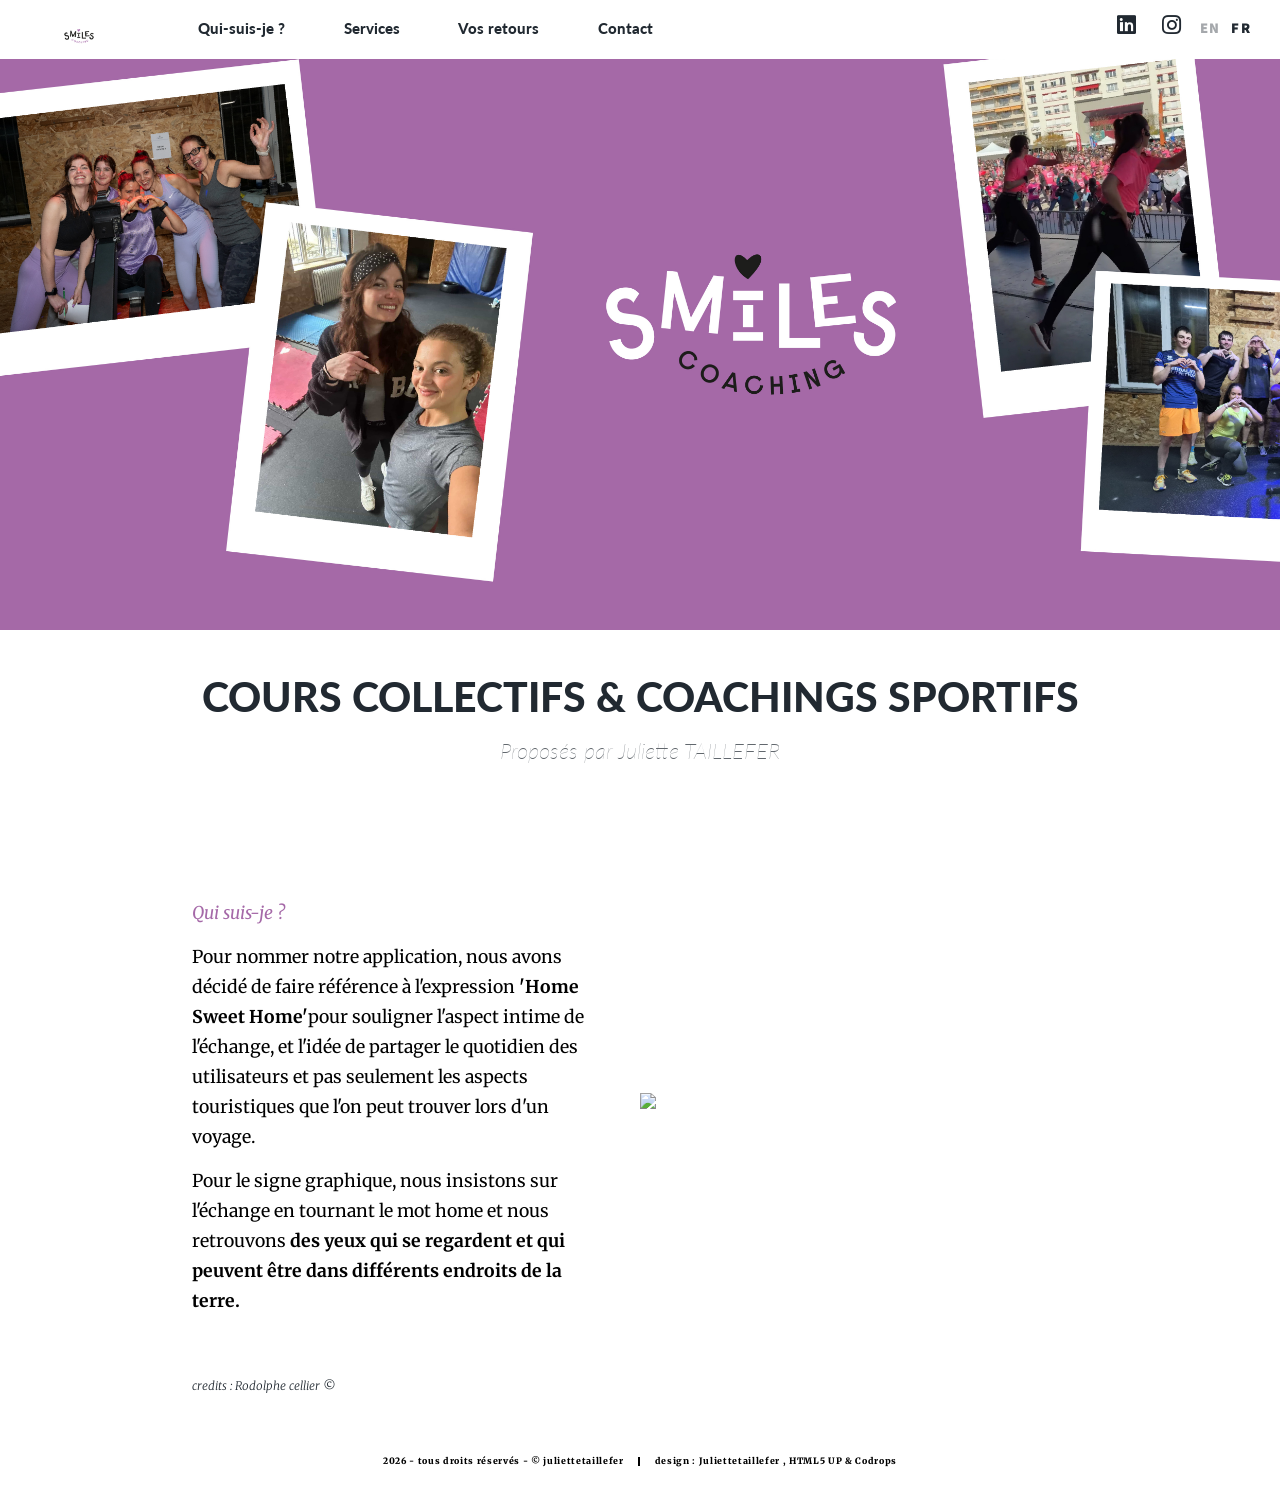
==== index.html @ 91e6a3ae "Creation Index + Debut conception Debut de la creation d ela landing page + creation des contenus de" ====
<!DOCTYPE HTML>
<!--
	Massively by HTML5 UP
	html5up.net | @ajlkn
	Free for personal and commercial use under the CCA 3.0 license (html5up.net/license)
-->
<html>
	<head>
		<title>SMILES Coaching</title>
		<meta charset="utf-8" />
		<meta name="description" content="Jutai. - Graphic Design & strategy student personnal website" />
		<meta name="keywords" content="Juliette Taillefer, graphic design, student, ecv, website" />
		<meta name="viewport" content="width=device-width, initial-scale=1, user-scalable=no" />
		<link rel="shortcut icon" href="favicon.ico">
		<link rel="stylesheet" href="assets/css/main.css" />
		<link rel="stylesheet" type="text/css" href="assets/css/component.css" />
		<script src="js/modernizr.custom.js"></script>
	</head>
	<body class="is-preload">

		<!-- Wrapper -->
			<div id="wrapper" oncontextmenu="return false">


				<!-- Header -->
					<header id="header1">
						<a href="index.html" class="logo"><img src="images/logo-smiles-1.png"></a>
					</header>

					<!-- Nav -->
						<nav id="nav" class="nav-inside">
							<ul class="links">
								<li><a href="index.html" class="logo_inside"><img src="images/logo-smiles-1.png"></a><li>
								<li ><a href="portfolio_fr.html">Qui-suis-je ?</a></li>
								<li ><a href="portfolio_fr.html">Services</a></li>
								<li ><a href="portfolio_fr.html">Vos retours</a></li>
								<li><a href="aboutandcontact_fr.html">Contact</a></li>
							</ul>

							<ul class="icons">
								<li><a href="https://www.linkedin.com/in/juliette-taillefer-447a231a0/" class="icon brands fa-linkedin"><span class="label">Linkedin</span></a></li>
								<li><a href="https://www.instagram.com/juliettetfr_fitness/" class="icon brands fa-instagram"><span class="label">Instagram</span></a></li>
								<li class="inactive"><a href="home.html">EN</a></li>
								<li><a href="index.html">FR</a></li>
							</ul>
						</nav>



			  	<!-- Content-->

							<div id="main">


									<article class="post featured">
										<header class="major">

					<!-- Banniere -->

									<div class="banniere" id="SMILES">
									</div>

					<!-- Titre projet -->

											<h2 class="portfolio_h2">COURS COLLECTIFS & COACHINGS SPORTIFS</h2>
											<h3 class="soustitre" id="soustitre_post_principal">Proposés par Juliette TAILLEFER</h3>
										</header>

										<div class="article1">
											<div class="text_article">
												<p class="intertitre">Qui suis-je ?</p>
												<p>Pour nommer notre application, nous avons décidé de faire référence à l'expression <span class="important">'Home Sweet Home'</span>pour souligner l'aspect intime de l'échange, et l'idée de partager le quotidien des utilisateurs et pas seulement les aspects touristiques que l'on peut trouver lors d'un voyage. </p>
												<p>Pour le signe graphique, nous insistons sur l'échange en tournant le mot home et nous retrouvons <span class="important">des yeux qui se regardent et qui peuvent être dans différents endroits de la terre.</span></p>
											</div>

											<div class="colonne_img">
											<img class="img-post3" src="images/PHOTOS/The-Race-2.jpg" oncontextmenu="return false" />
											</div>
										</div>

										<p id="img_large_legend">credits : Rodolphe cellier ©</p>


							<div id="copyright" >
								<ul><li class="article_copy">2026 - tous droits réservés - &copy; juliettetaillefer </li><li class="article_copy">design : Juliettetaillefer , <a href="https://html5up.net">HTML5 UP</a> & <a href="https://tympanus.net/codrops/">Codrops</a></li></ul>
							</div>
						</article>

			</div>

		<!-- Scripts -->
			<script src="assets/js/jquery.min.js"></script>
			<script src="assets/js/jquery.scrollex.min.js"></script>
			<script src="assets/js/jquery.scrolly.min.js"></script>
			<script src="assets/js/browser.min.js"></script>
			<script src="assets/js/breakpoints.min.js"></script>
			<script src="assets/js/util.js"></script>
			<script src="assets/js/main.js"></script>
			<script src="js/classie.js"></script>



	</body>
</html>
---- assets/css/main.css ----
@import url(fontawesome-all.min.css);
@import url("https://fonts.googleapis.com/css?family=Merriweather:300,700,300italic,700italic|Source+Sans+Pro:900");
@import url('https://fonts.googleapis.com/css?family=Lato:300,300i,400,400i,700,700i,900&display=swap&subset=latin-ext');
@import url('https://fonts.googleapis.com/css?family=Source+Sans+Pro:300,300i,400,400i,600,600i,700,700i,900,900i&display=swap&subset=latin-ext')

/*
	Massively by HTML5 UP
	html5up.net | @ajlkn
	Free for personal and commercial use under the CCA 3.0 license (html5up.net/license)
*/

html, body, div, span, applet, object,
iframe, h1, h2, h3, h4, h5, h6, p, blockquote,
pre, a, abbr, acronym, address, big, cite,
code, del, dfn, em, img, ins, kbd, q, s, samp,
small, strike, strong, sub, sup, tt, var, b,
u, i, center, dl, dt, dd, ol, ul, li, fieldset,
form, label, legend, table, caption, tbody,
tfoot, thead, tr, th, td, article, aside,
canvas, details, embed, figure, figcaption,
footer, header, hgroup, menu, nav, output, ruby,
section, summary, time, mark, audio, video {
	margin: 0;
	padding: 0;
	border: 0;
	font-size: 100%;
	font: inherit;
	vertical-align: baseline;}

article, aside, details, figcaption, figure,
footer, header, hgroup, menu, nav, section {
	display: block;}

body {
	line-height: 1;
}

ol, ul {
	list-style: none;
}

blockquote, q {
	quotes: none;
}

	blockquote:before, blockquote:after, q:before, q:after {
		content: '';
		content: none;
	}

table {
	border-collapse: collapse;
	border-spacing: 0;
}

body {
	-webkit-text-size-adjust: none;
}

mark {
	background-color: transparent;
	color: inherit;
}

input::-moz-focus-inner {
	border: 0;
	padding: 0;
}

input, select, textarea {
	-moz-appearance: none;
	-webkit-appearance: none;
	-ms-appearance: none;
	appearance: none;
}

/* Basic */

	@-ms-viewport {
		width: device-width;
	}

	body {
		-ms-overflow-style: scrollbar;
	}

	@media screen and (max-width: 480px) {

		html, body {
			min-width: 320px;
		}

	}

	html {
		box-sizing: border-box;
	}

	*, *:before, *:after {
		box-sizing: inherit;
	}

	body {
		background-color: #1e252d;
	}

		body.is-preload *, body.is-preload *:before, body.is-preload *:after {
			-moz-animation: none !important;
			-webkit-animation: none !important;
			-ms-animation: none !important;
			animation: none !important;
			-moz-transition: none !important;
			-webkit-transition: none !important;
			-ms-transition: none !important;
			transition: none !important;
		}

/* Type */

	html {
		font-size: 16pt;
	}

		@media screen and (max-width: 1680px) {

			html {
				font-size: 12pt;
			}

		}

		@media screen and (max-width: 1280px) {

			html {
				font-size: 11pt;
			}

		}

		@media screen and (max-width: 360px) {

			html {
				font-size: 10pt;
			}

		}

	body {
		color: #212931;
		margin: 0;
	}

	body, input, select, textarea {
		font-family: "Merriweather",helvetica, sans-serif;
		font-weight:   normal;
		font-size: 1rem;
		line-height: 1.7;
	}

	a {
		-moz-transition: color 0.2s ease-in-out, background-color 0.2s ease-in-out, border-color 0.2s ease-in-out, box-shadow 0.2s ease-in-out;
		-webkit-transition: color 0.2s ease-in-out, background-color 0.2s ease-in-out, border-color 0.2s ease-in-out, box-shadow 0.2s ease-in-out;
		-ms-transition: color 0.2s ease-in-out, background-color 0.2s ease-in-out, border-color 0.2s ease-in-out, box-shadow 0.2s ease-in-out;
		transition: color 0.2s ease-in-out, background-color 0.2s ease-in-out, border-color 0.2s ease-in-out, box-shadow 0.2s ease-in-out;
	/*	border-bottom: dotted 1px;*/
		text-decoration: none;
	}

		a:hover {
			border-bottom-color: transparent;
		}

	strong, b {
		font-weight: 600;
	}

	em, i {
		font-style: normal;
	}

	p {
		text-align: inherit;
		margin: 0 0 1rem 0;
		font-size : 1.2rem;
	}

	h1, h2, h3, h4, h5, h6 {
		font-family: "Lato", Helvetica, sans-serif;
		font-weight: 900;
		line-height: 1.5;
		/*letter-spacing: 0.075em;*/
		/*text-transform: uppercase;*/
		margin: 0 0 1rem 0;
	}

		h1 a, h2 a, h3 a, h4 a, h5 a, h6 a {
			border-bottom: 0;
			color: inherit;
			text-decoration: none;
		}

	h1 {
		font-size: 4rem;
		line-height: 1.1;
		margin: 0 0 2rem 0;
	}

	h2 {
		font-size: 1.75rem;
		line-height: 1.3;
		margin: 0 0 1.5rem 0;
	}

	h3 {
		font-size: 1.25rem;
		margin: 0 0 1.5rem 0;
	}

	h4 {
		font-size: 1rem;
	}

	h5 {
		font-size: 0.9rem;
	}

	h6 {
		font-size: 0.8rem;
	}

	sub {
		font-size: 0.8rem;
		position: relative;
		top: 0.5rem;
	}

	sup {
		font-size: 0.8rem;
		position: relative;
		top: -0.5rem;
	}

	blockquote {
		border-left: solid 4px;
		font-style: italic;
		margin: 0 0 2rem 0;
		padding: 0.5rem 0 0.5rem 2rem;
	}

	code {
		border: solid 2px;
		font-family: "Courier New", monospace;
		font-size: 0.9rem;
		margin: 0 0.25rem;
		padding: 0.25rem 0.65rem;
	}

	pre {
		-webkit-overflow-scrolling: touch;
		font-family: "Courier New", monospace;
		font-size: 0.9rem;
		margin: 0 0 2rem 0;
	}

		pre code {
			display: block;
			line-height: 1.75;
			padding: 1rem 1.5rem;
			overflow-x: auto;
		}

	hr {
		border: 0;
		border-bottom: solid 2px;
		margin: 3rem 0;
	}

		hr.major {
			margin: 5rem 0;
		}

	.align-left {
		text-align: left;
	}

	.align-center {
		text-align: center;
	}

	.align-right {
		text-align: right;
	}

	input, select, textarea {
		color: #212931;
	}

	a {
		color: #212931;
		border-bottom-color: rgba(33, 41, 49, 0.5);
	}

		a:hover {
			border-bottom-color: transparent;
			color: #e57627 !important;
		}

	strong, b {
		color: #212931;
	}

	h1, h2, h3, h4, h5, h6 {
		color: #212931;
	}

	blockquote {
		border-left-color: #eeeeee;
	}

	code {
		background: rgba(220, 220, 220, 0.25);
		border-color: #eeeeee;
	}

	hr {
		border-bottom-color: #eeeeee;
	}

/* Row */

	.row {
		display: flex;
		flex-wrap: wrap;
		box-sizing: border-box;
		align-items: stretch;
	}

		.row > * {
			box-sizing: border-box;
		}

		.row.gtr-uniform > * > :last-child {
			margin-bottom: 0;
		}

		.row.aln-left {
			justify-content: flex-start;
		}

		.row.aln-center {
			justify-content: center;
		}

		.row.aln-right {
			justify-content: flex-end;
		}

		.row.aln-top {
			align-items: flex-start;
		}

		.row.aln-middle {
			align-items: center;
		}

		.row.aln-bottom {
			align-items: flex-end;
		}

		.row > .imp {
			order: -1;
		}

		.row > .col-1 {
			width: 8.33333%;
		}

		.row > .off-1 {
			margin-left: 8.33333%;
		}

		.row > .col-2 {
			width: 16.66667%;
		}

		.row > .off-2 {
			margin-left: 16.66667%;
		}

		.row > .col-3 {
			width: 25%;
		}

		.row > .off-3 {
			margin-left: 25%;
		}

		.row > .col-4 {
			width: 33.33333%;
		}

		.row > .off-4 {
			margin-left: 33.33333%;
		}

		.row > .col-5 {
			width: 41.66667%;
		}

		.row > .off-5 {
			margin-left: 41.66667%;
		}

		.row > .col-6 {
			width: 50%;
		}

		.row > .off-6 {
			margin-left: 50%;
		}

		.row > .col-7 {
			width: 58.33333%;
		}

		.row > .off-7 {
			margin-left: 58.33333%;
		}

		.row > .col-8 {
			width: 66.66667%;
		}

		.row > .off-8 {
			margin-left: 66.66667%;
		}

		.row > .col-9 {
			width: 75%;
		}

		.row > .off-9 {
			margin-left: 75%;
		}

		.row > .col-10 {
			width: 83.33333%;
		}

		.row > .off-10 {
			margin-left: 83.33333%;
		}

		.row > .col-11 {
			width: 91.66667%;
		}

		.row > .off-11 {
			margin-left: 91.66667%;
		}

		.row > .col-12 {
			width: 100%;
		}

		.row > .off-12 {
			margin-left: 100%;
		}

		.row.gtr-0 {
			margin-top: 0;
			margin-left: 0rem;
		}

			.row.gtr-0 > * {
				padding: 0 0 0 0rem;
			}

			.row.gtr-0.gtr-uniform {
				margin-top: 0rem;
			}

				.row.gtr-0.gtr-uniform > * {
					padding-top: 0rem;
				}

		.row.gtr-25 {
			margin-top: 0;
			margin-left: -0.375rem;
		}

			.row.gtr-25 > * {
				padding: 0 0 0 0.375rem;
			}

			.row.gtr-25.gtr-uniform {
				margin-top: -0.375rem;
			}

				.row.gtr-25.gtr-uniform > * {
					padding-top: 0.375rem;
				}

		.row.gtr-50 {
			margin-top: 0;
			margin-left: -0.75rem;
		}

			.row.gtr-50 > * {
				padding: 0 0 0 0.75rem;
			}

			.row.gtr-50.gtr-uniform {
				margin-top: -0.75rem;
			}

				.row.gtr-50.gtr-uniform > * {
					padding-top: 0.75rem;
				}

		.row {
			margin-top: 0;
			margin-left: -1.5rem;
		}

			.row > * {
				padding: 0 0 0 1.5rem;
			}

			.row.gtr-uniform {
				margin-top: -1.5rem;
			}

				.row.gtr-uniform > * {
					padding-top: 1.5rem;
				}

		.row.gtr-150 {
			margin-top: 0;
			margin-left: -2.25rem;
		}

			.row.gtr-150 > * {
				padding: 0 0 0 2.25rem;
			}

			.row.gtr-150.gtr-uniform {
				margin-top: -2.25rem;
			}

				.row.gtr-150.gtr-uniform > * {
					padding-top: 2.25rem;
				}

		.row.gtr-200 {
			margin-top: 0;
			margin-left: -3rem;
		}

			.row.gtr-200 > * {
				padding: 0 0 0 3rem;
			}

			.row.gtr-200.gtr-uniform {
				margin-top: -3rem;
			}

				.row.gtr-200.gtr-uniform > * {
					padding-top: 3rem;
				}

		@media screen and (max-width: 1680px) {

			.row {
				display: flex;
				flex-wrap: wrap;
				box-sizing: border-box;
				align-items: stretch;
			}

				.row > * {
					box-sizing: border-box;
				}

				.row.gtr-uniform > * > :last-child {
					margin-bottom: 0;
				}

				.row.aln-left {
					justify-content: flex-start;
				}

				.row.aln-center {
					justify-content: center;
				}

				.row.aln-right {
					justify-content: flex-end;
				}

				.row.aln-top {
					align-items: flex-start;
				}

				.row.aln-middle {
					align-items: center;
				}

				.row.aln-bottom {
					align-items: flex-end;
				}

				.row > .imp-xlarge {
					order: -1;
				}

				.row > .col-1-xlarge {
					width: 8.33333%;
				}

				.row > .off-1-xlarge {
					margin-left: 8.33333%;
				}

				.row > .col-2-xlarge {
					width: 16.66667%;
				}

				.row > .off-2-xlarge {
					margin-left: 16.66667%;
				}

				.row > .col-3-xlarge {
					width: 25%;
				}

				.row > .off-3-xlarge {
					margin-left: 25%;
				}

				.row > .col-4-xlarge {
					width: 33.33333%;
				}

				.row > .off-4-xlarge {
					margin-left: 33.33333%;
				}

				.row > .col-5-xlarge {
					width: 41.66667%;
				}

				.row > .off-5-xlarge {
					margin-left: 41.66667%;
				}

				.row > .col-6-xlarge {
					width: 50%;
				}

				.row > .off-6-xlarge {
					margin-left: 50%;
				}

				.row > .col-7-xlarge {
					width: 58.33333%;
				}

				.row > .off-7-xlarge {
					margin-left: 58.33333%;
				}

				.row > .col-8-xlarge {
					width: 66.66667%;
				}

				.row > .off-8-xlarge {
					margin-left: 66.66667%;
				}

				.row > .col-9-xlarge {
					width: 75%;
				}

				.row > .off-9-xlarge {
					margin-left: 75%;
				}

				.row > .col-10-xlarge {
					width: 83.33333%;
				}

				.row > .off-10-xlarge {
					margin-left: 83.33333%;
				}

				.row > .col-11-xlarge {
					width: 91.66667%;
				}

				.row > .off-11-xlarge {
					margin-left: 91.66667%;
				}

				.row > .col-12-xlarge {
					width: 100%;
				}

				.row > .off-12-xlarge {
					margin-left: 100%;
				}

				.row.gtr-0 {
					margin-top: 0;
					margin-left: 0rem;
				}

					.row.gtr-0 > * {
						padding: 0 0 0 0rem;
					}

					.row.gtr-0.gtr-uniform {
						margin-top: 0rem;
					}

						.row.gtr-0.gtr-uniform > * {
							padding-top: 0rem;
						}

				.row.gtr-25 {
					margin-top: 0;
					margin-left: -0.375rem;
				}

					.row.gtr-25 > * {
						padding: 0 0 0 0.375rem;
					}

					.row.gtr-25.gtr-uniform {
						margin-top: -0.375rem;
					}

						.row.gtr-25.gtr-uniform > * {
							padding-top: 0.375rem;
						}

				.row.gtr-50 {
					margin-top: 0;
					margin-left: -0.75rem;
				}

					.row.gtr-50 > * {
						padding: 0 0 0 0.75rem;
					}

					.row.gtr-50.gtr-uniform {
						margin-top: -0.75rem;
					}

						.row.gtr-50.gtr-uniform > * {
							padding-top: 0.75rem;
						}

				.row {
					margin-top: 0;
					margin-left: -1.5rem;
				}

					.row > * {
						padding: 0 0 0 1.5rem;
					}

					.row.gtr-uniform {
						margin-top: -1.5rem;
					}

						.row.gtr-uniform > * {
							padding-top: 1.5rem;
						}

				.row.gtr-150 {
					margin-top: 0;
					margin-left: -2.25rem;
				}

					.row.gtr-150 > * {
						padding: 0 0 0 2.25rem;
					}

					.row.gtr-150.gtr-uniform {
						margin-top: -2.25rem;
					}

						.row.gtr-150.gtr-uniform > * {
							padding-top: 2.25rem;
						}

				.row.gtr-200 {
					margin-top: 0;
					margin-left: -3rem;
				}

					.row.gtr-200 > * {
						padding: 0 0 0 3rem;
					}

					.row.gtr-200.gtr-uniform {
						margin-top: -3rem;
					}

						.row.gtr-200.gtr-uniform > * {
							padding-top: 3rem;
						}

		}

		@media screen and (max-width: 1280px) {

			.row {
				display: flex;
				flex-wrap: wrap;
				box-sizing: border-box;
				align-items: stretch;
			}

				.row > * {
					box-sizing: border-box;
				}

				.row.gtr-uniform > * > :last-child {
					margin-bottom: 0;
				}

				.row.aln-left {
					justify-content: flex-start;
				}

				.row.aln-center {
					justify-content: center;
				}

				.row.aln-right {
					justify-content: flex-end;
				}

				.row.aln-top {
					align-items: flex-start;
				}

				.row.aln-middle {
					align-items: center;
				}

				.row.aln-bottom {
					align-items: flex-end;
				}

				.row > .imp-large {
					order: -1;
				}

				.row > .col-1-large {
					width: 8.33333%;
				}

				.row > .off-1-large {
					margin-left: 8.33333%;
				}

				.row > .col-2-large {
					width: 16.66667%;
				}

				.row > .off-2-large {
					margin-left: 16.66667%;
				}

				.row > .col-3-large {
					width: 25%;
				}

				.row > .off-3-large {
					margin-left: 25%;
				}

				.row > .col-4-large {
					width: 33.33333%;
				}

				.row > .off-4-large {
					margin-left: 33.33333%;
				}

				.row > .col-5-large {
					width: 41.66667%;
				}

				.row > .off-5-large {
					margin-left: 41.66667%;
				}

				.row > .col-6-large {
					width: 50%;
				}

				.row > .off-6-large {
					margin-left: 50%;
				}

				.row > .col-7-large {
					width: 58.33333%;
				}

				.row > .off-7-large {
					margin-left: 58.33333%;
				}

				.row > .col-8-large {
					width: 66.66667%;
				}

				.row > .off-8-large {
					margin-left: 66.66667%;
				}

				.row > .col-9-large {
					width: 75%;
				}

				.row > .off-9-large {
					margin-left: 75%;
				}

				.row > .col-10-large {
					width: 83.33333%;
				}

				.row > .off-10-large {
					margin-left: 83.33333%;
				}

				.row > .col-11-large {
					width: 91.66667%;
				}

				.row > .off-11-large {
					margin-left: 91.66667%;
				}

				.row > .col-12-large {
					width: 100%;
				}

				.row > .off-12-large {
					margin-left: 100%;
				}

				.row.gtr-0 {
					margin-top: 0;
					margin-left: 0rem;
				}

					.row.gtr-0 > * {
						padding: 0 0 0 0rem;
					}

					.row.gtr-0.gtr-uniform {
						margin-top: 0rem;
					}

						.row.gtr-0.gtr-uniform > * {
							padding-top: 0rem;
						}

				.row.gtr-25 {
					margin-top: 0;
					margin-left: -0.375rem;
				}

					.row.gtr-25 > * {
						padding: 0 0 0 0.375rem;
					}

					.row.gtr-25.gtr-uniform {
						margin-top: -0.375rem;
					}

						.row.gtr-25.gtr-uniform > * {
							padding-top: 0.375rem;
						}

				.row.gtr-50 {
					margin-top: 0;
					margin-left: -0.75rem;
				}

					.row.gtr-50 > * {
						padding: 0 0 0 0.75rem;
					}

					.row.gtr-50.gtr-uniform {
						margin-top: -0.75rem;
					}

						.row.gtr-50.gtr-uniform > * {
							padding-top: 0.75rem;
						}

				.row {
					margin-top: 0;
					margin-left: -1.5rem;
				}

					.row > * {
						padding: 0 0 0 1.5rem;
					}

					.row.gtr-uniform {
						margin-top: -1.5rem;
					}

						.row.gtr-uniform > * {
							padding-top: 1.5rem;
						}

				.row.gtr-150 {
					margin-top: 0;
					margin-left: -2.25rem;
				}

					.row.gtr-150 > * {
						padding: 0 0 0 2.25rem;
					}

					.row.gtr-150.gtr-uniform {
						margin-top: -2.25rem;
					}

						.row.gtr-150.gtr-uniform > * {
							padding-top: 2.25rem;
						}

				.row.gtr-200 {
					margin-top: 0;
					margin-left: -3rem;
				}

					.row.gtr-200 > * {
						padding: 0 0 0 3rem;
					}

					.row.gtr-200.gtr-uniform {
						margin-top: -3rem;
					}

						.row.gtr-200.gtr-uniform > * {
							padding-top: 3rem;
						}

		}

		@media screen and (max-width: 980px) {

			.row {
				display: flex;
				flex-wrap: wrap;
				box-sizing: border-box;
				align-items: stretch;
			}

				.row > * {
					box-sizing: border-box;
				}

				.row.gtr-uniform > * > :last-child {
					margin-bottom: 0;
				}

				.row.aln-left {
					justify-content: flex-start;
				}

				.row.aln-center {
					justify-content: center;
				}

				.row.aln-right {
					justify-content: flex-end;
				}

				.row.aln-top {
					align-items: flex-start;
				}

				.row.aln-middle {
					align-items: center;
				}

				.row.aln-bottom {
					align-items: flex-end;
				}

				.row > .imp-medium {
					order: -1;
				}

				.row > .col-1-medium {
					width: 8.33333%;
				}

				.row > .off-1-medium {
					margin-left: 8.33333%;
				}

				.row > .col-2-medium {
					width: 16.66667%;
				}

				.row > .off-2-medium {
					margin-left: 16.66667%;
				}

				.row > .col-3-medium {
					width: 25%;
				}

				.row > .off-3-medium {
					margin-left: 25%;
				}

				.row > .col-4-medium {
					width: 33.33333%;
				}

				.row > .off-4-medium {
					margin-left: 33.33333%;
				}

				.row > .col-5-medium {
					width: 41.66667%;
				}

				.row > .off-5-medium {
					margin-left: 41.66667%;
				}

				.row > .col-6-medium {
					width: 50%;
				}

				.row > .off-6-medium {
					margin-left: 50%;
				}

				.row > .col-7-medium {
					width: 58.33333%;
				}

				.row > .off-7-medium {
					margin-left: 58.33333%;
				}

				.row > .col-8-medium {
					width: 66.66667%;
				}

				.row > .off-8-medium {
					margin-left: 66.66667%;
				}

				.row > .col-9-medium {
					width: 75%;
				}

				.row > .off-9-medium {
					margin-left: 75%;
				}

				.row > .col-10-medium {
					width: 83.33333%;
				}

				.row > .off-10-medium {
					margin-left: 83.33333%;
				}

				.row > .col-11-medium {
					width: 91.66667%;
				}

				.row > .off-11-medium {
					margin-left: 91.66667%;
				}

				.row > .col-12-medium {
					width: 100%;
				}

				.row > .off-12-medium {
					margin-left: 100%;
				}

				.row.gtr-0 {
					margin-top: 0;
					margin-left: 0rem;
				}

					.row.gtr-0 > * {
						padding: 0 0 0 0rem;
					}

					.row.gtr-0.gtr-uniform {
						margin-top: 0rem;
					}

						.row.gtr-0.gtr-uniform > * {
							padding-top: 0rem;
						}

				.row.gtr-25 {
					margin-top: 0;
					margin-left: -0.375rem;
				}

					.row.gtr-25 > * {
						padding: 0 0 0 0.375rem;
					}

					.row.gtr-25.gtr-uniform {
						margin-top: -0.375rem;
					}

						.row.gtr-25.gtr-uniform > * {
							padding-top: 0.375rem;
						}

				.row.gtr-50 {
					margin-top: 0;
					margin-left: -0.75rem;
				}

					.row.gtr-50 > * {
						padding: 0 0 0 0.75rem;
					}

					.row.gtr-50.gtr-uniform {
						margin-top: -0.75rem;
					}

						.row.gtr-50.gtr-uniform > * {
							padding-top: 0.75rem;
						}

				.row {
					margin-top: 0;
					margin-left: -1.5rem;
				}

					.row > * {
						padding: 0 0 0 1.5rem;
					}

					.row.gtr-uniform {
						margin-top: -1.5rem;
					}

						.row.gtr-uniform > * {
							padding-top: 1.5rem;
						}

				.row.gtr-150 {
					margin-top: 0;
					margin-left: -2.25rem;
				}

					.row.gtr-150 > * {
						padding: 0 0 0 2.25rem;
					}

					.row.gtr-150.gtr-uniform {
						margin-top: -2.25rem;
					}

						.row.gtr-150.gtr-uniform > * {
							padding-top: 2.25rem;
						}

				.row.gtr-200 {
					margin-top: 0;
					margin-left: -3rem;
				}

					.row.gtr-200 > * {
						padding: 0 0 0 3rem;
					}

					.row.gtr-200.gtr-uniform {
						margin-top: -3rem;
					}

						.row.gtr-200.gtr-uniform > * {
							padding-top: 3rem;
						}

		}

		@media screen and (max-width: 736px) {

			.row {
				display: flex;
				flex-wrap: wrap;
				box-sizing: border-box;
				align-items: stretch;
			}

				.row > * {
					box-sizing: border-box;
				}

				.row.gtr-uniform > * > :last-child {
					margin-bottom: 0;
				}

				.row.aln-left {
					justify-content: flex-start;
				}

				.row.aln-center {
					justify-content: center;
				}

				.row.aln-right {
					justify-content: flex-end;
				}

				.row.aln-top {
					align-items: flex-start;
				}

				.row.aln-middle {
					align-items: center;
				}

				.row.aln-bottom {
					align-items: flex-end;
				}

				.row > .imp-small {
					order: -1;
				}

				.row > .col-1-small {
					width: 8.33333%;
				}

				.row > .off-1-small {
					margin-left: 8.33333%;
				}

				.row > .col-2-small {
					width: 16.66667%;
				}

				.row > .off-2-small {
					margin-left: 16.66667%;
				}

				.row > .col-3-small {
					width: 25%;
				}

				.row > .off-3-small {
					margin-left: 25%;
				}

				.row > .col-4-small {
					width: 33.33333%;
				}

				.row > .off-4-small {
					margin-left: 33.33333%;
				}

				.row > .col-5-small {
					width: 41.66667%;
				}

				.row > .off-5-small {
					margin-left: 41.66667%;
				}

				.row > .col-6-small {
					width: 50%;
				}

				.row > .off-6-small {
					margin-left: 50%;
				}

				.row > .col-7-small {
					width: 58.33333%;
				}

				.row > .off-7-small {
					margin-left: 58.33333%;
				}

				.row > .col-8-small {
					width: 66.66667%;
				}

				.row > .off-8-small {
					margin-left: 66.66667%;
				}

				.row > .col-9-small {
					width: 75%;
				}

				.row > .off-9-small {
					margin-left: 75%;
				}

				.row > .col-10-small {
					width: 83.33333%;
				}

				.row > .off-10-small {
					margin-left: 83.33333%;
				}

				.row > .col-11-small {
					width: 91.66667%;
				}

				.row > .off-11-small {
					margin-left: 91.66667%;
				}

				.row > .col-12-small {
					width: 100%;
				}

				.row > .off-12-small {
					margin-left: 100%;
				}

				.row.gtr-0 {
					margin-top: 0;
					margin-left: 0rem;
				}

					.row.gtr-0 > * {
						padding: 0 0 0 0rem;
					}

					.row.gtr-0.gtr-uniform {
						margin-top: 0rem;
					}

						.row.gtr-0.gtr-uniform > * {
							padding-top: 0rem;
						}

				.row.gtr-25 {
					margin-top: 0;
					margin-left: -0.375rem;
				}

					.row.gtr-25 > * {
						padding: 0 0 0 0.375rem;
					}

					.row.gtr-25.gtr-uniform {
						margin-top: -0.375rem;
					}

						.row.gtr-25.gtr-uniform > * {
							padding-top: 0.375rem;
						}

				.row.gtr-50 {
					margin-top: 0;
					margin-left: -0.75rem;
				}

					.row.gtr-50 > * {
						padding: 0 0 0 0.75rem;
					}

					.row.gtr-50.gtr-uniform {
						margin-top: -0.75rem;
					}

						.row.gtr-50.gtr-uniform > * {
							padding-top: 0.75rem;
						}

				.row {
					margin-top: 0;
					margin-left: -1.5rem;
				}

					.row > * {
						padding: 0 0 0 1.5rem;
					}

					.row.gtr-uniform {
						margin-top: -1.5rem;
					}

						.row.gtr-uniform > * {
							padding-top: 1.5rem;
						}

				.row.gtr-150 {
					margin-top: 0;
					margin-left: -2.25rem;
				}

					.row.gtr-150 > * {
						padding: 0 0 0 2.25rem;
					}

					.row.gtr-150.gtr-uniform {
						margin-top: -2.25rem;
					}

						.row.gtr-150.gtr-uniform > * {
							padding-top: 2.25rem;
						}

				.row.gtr-200 {
					margin-top: 0;
					margin-left: -3rem;
				}

					.row.gtr-200 > * {
						padding: 0 0 0 3rem;
					}

					.row.gtr-200.gtr-uniform {
						margin-top: -3rem;
					}

						.row.gtr-200.gtr-uniform > * {
							padding-top: 3rem;
						}

		}

		@media screen and (max-width: 480px) {

			.row {
				display: flex;
				flex-wrap: wrap;
				box-sizing: border-box;
				align-items: stretch;
			}

				.row > * {
					box-sizing: border-box;
				}

				.row.gtr-uniform > * > :last-child {
					margin-bottom: 0;
				}

				.row.aln-left {
					justify-content: flex-start;
				}

				.row.aln-center {
					justify-content: center;
				}

				.row.aln-right {
					justify-content: flex-end;
				}

				.row.aln-top {
					align-items: flex-start;
				}

				.row.aln-middle {
					align-items: center;
				}

				.row.aln-bottom {
					align-items: flex-end;
				}

				.row > .imp-xsmall {
					order: -1;
				}

				.row > .col-1-xsmall {
					width: 8.33333%;
				}

				.row > .off-1-xsmall {
					margin-left: 8.33333%;
				}

				.row > .col-2-xsmall {
					width: 16.66667%;
				}

				.row > .off-2-xsmall {
					margin-left: 16.66667%;
				}

				.row > .col-3-xsmall {
					width: 25%;
				}

				.row > .off-3-xsmall {
					margin-left: 25%;
				}

				.row > .col-4-xsmall {
					width: 33.33333%;
				}

				.row > .off-4-xsmall {
					margin-left: 33.33333%;
				}

				.row > .col-5-xsmall {
					width: 41.66667%;
				}

				.row > .off-5-xsmall {
					margin-left: 41.66667%;
				}

				.row > .col-6-xsmall {
					width: 50%;
				}

				.row > .off-6-xsmall {
					margin-left: 50%;
				}

				.row > .col-7-xsmall {
					width: 58.33333%;
				}

				.row > .off-7-xsmall {
					margin-left: 58.33333%;
				}

				.row > .col-8-xsmall {
					width: 66.66667%;
				}

				.row > .off-8-xsmall {
					margin-left: 66.66667%;
				}

				.row > .col-9-xsmall {
					width: 75%;
				}

				.row > .off-9-xsmall {
					margin-left: 75%;
				}

				.row > .col-10-xsmall {
					width: 83.33333%;
				}

				.row > .off-10-xsmall {
					margin-left: 83.33333%;
				}

				.row > .col-11-xsmall {
					width: 91.66667%;
				}

				.row > .off-11-xsmall {
					margin-left: 91.66667%;
				}

				.row > .col-12-xsmall {
					width: 100%;
				}

				.row > .off-12-xsmall {
					margin-left: 100%;
				}

				.row.gtr-0 {
					margin-top: 0;
					margin-left: 0rem;
				}

					.row.gtr-0 > * {
						padding: 0 0 0 0rem;
					}

					.row.gtr-0.gtr-uniform {
						margin-top: 0rem;
					}

						.row.gtr-0.gtr-uniform > * {
							padding-top: 0rem;
						}

				.row.gtr-25 {
					margin-top: 0;
					margin-left: -0.375rem;
				}

					.row.gtr-25 > * {
						padding: 0 0 0 0.375rem;
					}

					.row.gtr-25.gtr-uniform {
						margin-top: -0.375rem;
					}

						.row.gtr-25.gtr-uniform > * {
							padding-top: 0.375rem;
						}

				.row.gtr-50 {
					margin-top: 0;
					margin-left: -0.75rem;
				}

					.row.gtr-50 > * {
						padding: 0 0 0 0.75rem;
					}

					.row.gtr-50.gtr-uniform {
						margin-top: -0.75rem;
					}

						.row.gtr-50.gtr-uniform > * {
							padding-top: 0.75rem;
						}

				.row {
					margin-top: 0;
					margin-left: -1.5rem;
				}

					.row > * {
						padding: 0 0 0 1.5rem;
					}

					.row.gtr-uniform {
						margin-top: -1.5rem;
					}

						.row.gtr-uniform > * {
							padding-top: 1.5rem;
						}

				.row.gtr-150 {
					margin-top: 0;
					margin-left: -2.25rem;
				}

					.row.gtr-150 > * {
						padding: 0 0 0 2.25rem;
					}

					.row.gtr-150.gtr-uniform {
						margin-top: -2.25rem;
					}

						.row.gtr-150.gtr-uniform > * {
							padding-top: 2.25rem;
						}

				.row.gtr-200 {
					margin-top: 0;
					margin-left: -3rem;
				}

					.row.gtr-200 > * {
						padding: 0 0 0 3rem;
					}

					.row.gtr-200.gtr-uniform {
						margin-top: -3rem;
					}

						.row.gtr-200.gtr-uniform > * {
							padding-top: 3rem;
						}

		}

		@media screen and (max-width: 360px) {

			.row {
				display: flex;
				flex-wrap: wrap;
				box-sizing: border-box;
				align-items: stretch;
			}

				.row > * {
					box-sizing: border-box;
				}

				.row.gtr-uniform > * > :last-child {
					margin-bottom: 0;
				}

				.row.aln-left {
					justify-content: flex-start;
				}

				.row.aln-center {
					justify-content: center;
				}

				.row.aln-right {
					justify-content: flex-end;
				}

				.row.aln-top {
					align-items: flex-start;
				}

				.row.aln-middle {
					align-items: center;
				}

				.row.aln-bottom {
					align-items: flex-end;
				}

				.row > .imp-xxsmall {
					order: -1;
				}

				.row > .col-1-xxsmall {
					width: 8.33333%;
				}

				.row > .off-1-xxsmall {
					margin-left: 8.33333%;
				}

				.row > .col-2-xxsmall {
					width: 16.66667%;
				}

				.row > .off-2-xxsmall {
					margin-left: 16.66667%;
				}

				.row > .col-3-xxsmall {
					width: 25%;
				}

				.row > .off-3-xxsmall {
					margin-left: 25%;
				}

				.row > .col-4-xxsmall {
					width: 33.33333%;
				}

				.row > .off-4-xxsmall {
					margin-left: 33.33333%;
				}

				.row > .col-5-xxsmall {
					width: 41.66667%;
				}

				.row > .off-5-xxsmall {
					margin-left: 41.66667%;
				}

				.row > .col-6-xxsmall {
					width: 50%;
				}

				.row > .off-6-xxsmall {
					margin-left: 50%;
				}

				.row > .col-7-xxsmall {
					width: 58.33333%;
				}

				.row > .off-7-xxsmall {
					margin-left: 58.33333%;
				}

				.row > .col-8-xxsmall {
					width: 66.66667%;
				}

				.row > .off-8-xxsmall {
					margin-left: 66.66667%;
				}

				.row > .col-9-xxsmall {
					width: 75%;
				}

				.row > .off-9-xxsmall {
					margin-left: 75%;
				}

				.row > .col-10-xxsmall {
					width: 83.33333%;
				}

				.row > .off-10-xxsmall {
					margin-left: 83.33333%;
				}

				.row > .col-11-xxsmall {
					width: 91.66667%;
				}

				.row > .off-11-xxsmall {
					margin-left: 91.66667%;
				}

				.row > .col-12-xxsmall {
					width: 100%;
				}

				.row > .off-12-xxsmall {
					margin-left: 100%;
				}

				.row.gtr-0 {
					margin-top: 0;
					margin-left: 0rem;
				}

					.row.gtr-0 > * {
						padding: 0 0 0 0rem;
					}

					.row.gtr-0.gtr-uniform {
						margin-top: 0rem;
					}

						.row.gtr-0.gtr-uniform > * {
							padding-top: 0rem;
						}

				.row.gtr-25 {
					margin-top: 0;
					margin-left: -0.375rem;
				}

					.row.gtr-25 > * {
						padding: 0 0 0 0.375rem;
					}

					.row.gtr-25.gtr-uniform {
						margin-top: -0.375rem;
					}

						.row.gtr-25.gtr-uniform > * {
							padding-top: 0.375rem;
						}

				.row.gtr-50 {
					margin-top: 0;
					margin-left: -0.75rem;
				}

					.row.gtr-50 > * {
						padding: 0 0 0 0.75rem;
					}

					.row.gtr-50.gtr-uniform {
						margin-top: -0.75rem;
					}

						.row.gtr-50.gtr-uniform > * {
							padding-top: 0.75rem;
						}

				.row {
					margin-top: 0;
					margin-left: -1.5rem;
				}

					.row > * {
						padding: 0 0 0 1.5rem;
					}

					.row.gtr-uniform {
						margin-top: -1.5rem;
					}

						.row.gtr-uniform > * {
							padding-top: 1.5rem;
						}

				.row.gtr-150 {
					margin-top: 0;
					margin-left: -2.25rem;
				}

					.row.gtr-150 > * {
						padding: 0 0 0 2.25rem;
					}

					.row.gtr-150.gtr-uniform {
						margin-top: -2.25rem;
					}

						.row.gtr-150.gtr-uniform > * {
							padding-top: 2.25rem;
						}

				.row.gtr-200 {
					margin-top: 0;
					margin-left: -3rem;
				}

					.row.gtr-200 > * {
						padding: 0 0 0 3rem;
					}

					.row.gtr-200.gtr-uniform {
						margin-top: -3rem;
					}

						.row.gtr-200.gtr-uniform > * {
							padding-top: 3rem;
						}

		}

/* Box */

	.box {
		border: solid 2px;
		margin-bottom: 2rem;
		padding: 1.5rem;
	}

		.box > :last-child,
		.box > :last-child > :last-child,
		.box > :last-child > :last-child > :last-child {
			margin-bottom: 0;
		}

		.box.alt {
			border: 0;
			border-radius: 0;
			padding: 0;
		}

	.box {
		border-color: #eeeeee;
	}

/* Button */

	input[type="submit"],
	input[type="reset"],
	input[type="button"],
	button,
	.button {
		-moz-appearance: none;
		-webkit-appearance: none;
		-ms-appearance: none;
		appearance: none;
		-moz-transition: background-color 0.2s ease-in-out, box-shadow 0.2s ease-in-out, color 0.2s ease-in-out;
		-webkit-transition: background-color 0.2s ease-in-out, box-shadow 0.2s ease-in-out, color 0.2s ease-in-out;
		-ms-transition: background-color 0.2s ease-in-out, box-shadow 0.2s ease-in-out, color 0.2s ease-in-out;
		transition: background-color 0.2s ease-in-out, box-shadow 0.2s ease-in-out, color 0.2s ease-in-out;
		border: 0;
		border-radius: 0;
		cursor: pointer;
		display: flex;
		align-items: center;
		font-family: "Source Sans Pro", Helvetica, sans-serif;
		font-weight: 900;
		letter-spacing: 0.075em;
		height: 5rem;
		line-height: 3rem;
		text-align: center;
		text-decoration: none;
		text-transform: uppercase;
		white-space: nowrap;
		width: 5rem;
    border-radius: 8rem;
		margin-bottom: 6rem;
		margin-left:80%;


	}



		input[type="submit"].icon:before,
		input[type="reset"].icon:before,
		input[type="button"].icon:before,
		button.icon:before,
		.button.icon:before {
			margin-right: 0.5rem;
		}

		input[type="submit"].icon.solo,
		input[type="reset"].icon.solo,
		input[type="button"].icon.solo,
		button.icon.solo,
		.button.icon.solo {
			position: relative;
			width: 4rem;
			height: 4rem;
			line-height: 4rem;
			border-radius: 4rem;
			text-indent: 4rem;
			overflow: hidden;
			padding: 0;
			white-space: nowrap;
		}

			input[type="submit"].icon.solo:before,
			input[type="reset"].icon.solo:before,
			input[type="button"].icon.solo:before,
			button.icon.solo:before,
			.button.icon.solo:before {
				position: absolute;
				display: block;
				top: 0;
				left: 0;
				width: inherit;
				height: inherit;
				line-height: inherit;
				font-size: 1.25rem;
				margin-right: 0;
				text-align: center;
				text-indent: 0;
			}

		input[type="submit"].fit,
		input[type="reset"].fit,
		input[type="button"].fit,
		button.fit,
		.button.fit {
			width: 100%;
		}

		input[type="submit"].small,
		input[type="reset"].small,
		input[type="button"].small,
		button.small,
		.button.small {
			font-size: 0.7rem;
			height: 2.5rem;
			line-height: 2.5rem;
			padding: 0 1.5rem;
		}

		input[type="submit"].large,
		input[type="reset"].large,
		input[type="button"].large,
		button.large,
		.button.large {
			font-size: 0.9rem;
			height: 3.5rem;
			line-height: 3.5rem;
			padding: 0 2.75rem;
		}

		@media screen and (max-width: 980px) {

			input[type="submit"],
			input[type="reset"],
			input[type="button"],
			button,
			.button {
				font-size: 0.9rem;
				line-height: 3.25rem;
				margin-left: auto;
				margin-right: auto;
				margin-top: 4rem;
				width: 6rem;
				height: 6rem;
			}

				input[type="submit"].large,
				input[type="reset"].large,
				input[type="button"].large,
				button.large,
				.button.large {
					font-size: 1rem;
					line-height: 3.75rem;
				}

		}

		input[type="submit"].disabled, input[type="submit"]:disabled,
		input[type="reset"].disabled,
		input[type="reset"]:disabled,
		input[type="button"].disabled,
		input[type="button"]:disabled,
		button.disabled,
		button:disabled,
		.button.disabled,
		.button:disabled {
			pointer-events: none;
			opacity: 0.25;
		}

	input[type="submit"],
	input[type="reset"],
	input[type="button"],
	button,
	.button {
		background-color: #e57627;
		color: #212931 !important;
	}


				#retour {
					opacity: 1;
					font-size: 1.5rem;
				}


				#previous {
					margin-left: auto;
					margin-right: auto;
					width: 70%;
					padding-top: 2rem ;
				/*	padding-bottom: 3rem; */
					font-weight: bold;
					display: flex;
					justify-content: space-between;
				}



		input[type="submit"]:hover,
		input[type="reset"]:hover,
		input[type="button"]:hover,
		button:hover,
		.button a:hover {
			color: #ffffff !important;
		}


		input[type="submit"].primary,
		input[type="reset"].primary,
		input[type="button"].primary,
		button.primary,
		.button.primary {
			background-color: #212931;
			box-shadow: none;
			color: #ffffff !important;
		}

			input[type="submit"].primary:hover,
			input[type="reset"].primary:hover,
			input[type="button"].primary:hover,
			button.primary:hover,
			.button.primary:hover {
				background-color: #18bfef;
			}

/* Form */

	form {
		margin: 0 0 2rem 0;
	}

		form > :last-child {
			margin-bottom: 0;
		}

		form > .fields {
			display: -moz-flex;
			display: -webkit-flex;
			display: -ms-flex;
			display: flex;
			-moz-flex-wrap: wrap;
			-webkit-flex-wrap: wrap;
			-ms-flex-wrap: wrap;
			flex-wrap: wrap;
			width: calc(100% + 3rem);
			margin: -1.5rem 0 2rem -1.5rem;
		}

			form > .fields > .field {
				-moz-flex-grow: 0;
				-webkit-flex-grow: 0;
				-ms-flex-grow: 0;
				flex-grow: 0;
				-moz-flex-shrink: 0;
				-webkit-flex-shrink: 0;
				-ms-flex-shrink: 0;
				flex-shrink: 0;
				padding: 1.5rem 0 0 1.5rem;
				width: calc(100% - 1.5rem);
			}

				form > .fields > .field.half {
					width: calc(50% - 0.75rem);
				}

				form > .fields > .field.third {
					width: calc(100%/3 - 0.5rem);
				}

				form > .fields > .field.quarter {
					width: calc(25% - 0.375rem);
				}

		@media screen and (max-width: 480px) {

			form > .fields {
				width: calc(100% + 3rem);
				margin: -1.5rem 0 2rem -1.5rem;
			}

				form > .fields > .field {
					padding: 1.5rem 0 0 1.5rem;
					width: calc(100% - 1.5rem);
				}

					form > .fields > .field.half {
						width: calc(100% - 1.5rem);
					}

					form > .fields > .field.third {
						width: calc(100% - 1.5rem);
					}

					form > .fields > .field.quarter {
						width: calc(100% - 1.5rem);
					}

		}

	label {
		display: block;
		font-family: "Source Sans Pro", Helvetica, sans-serif;
		font-weight: 900;
		line-height: 1.5;
		letter-spacing: 0.075em;
		font-size: 0.8rem;
		text-transform: uppercase;
		margin: 0 0 0.75rem 0;
	}

		@media screen and (max-width: 980px) {

			label {
				font-size: 0.9rem;
			}

		}

	input[type="text"],
	input[type="password"],
	input[type="email"],
	select,
	textarea {
		-moz-appearance: none;
		-webkit-appearance: none;
		-ms-appearance: none;
		appearance: none;
		background: transparent;
		border-radius: 0;
		border: solid 2px;
		color: inherit;
		display: block;
		outline: 0;
		padding: 0 1rem;
		text-decoration: none;
		width: 100%;
	}

		input[type="text"]:invalid,
		input[type="password"]:invalid,
		input[type="email"]:invalid,
		select:invalid,
		textarea:invalid {
			box-shadow: none;
		}

	select {
		background-size: 1.25rem;
		background-repeat: no-repeat;
		background-position: calc(100% - 1rem) center;
		height: 3rem;
		padding-right: 3rem;
		text-overflow: ellipsis;
	}

		select:focus::-ms-value {
			background-color: transparent;
		}

		select::-ms-expand {
			display: none;
		}

	input[type="text"],
	input[type="password"],
	input[type="email"],
	select {
		height: 3rem;
	}

	textarea {
		padding: 0.75rem 1rem;
	}

	input[type="checkbox"],
	input[type="radio"] {
		-moz-appearance: none;
		-webkit-appearance: none;
		-ms-appearance: none;
		appearance: none;
		display: block;
		float: left;
		margin-right: -2rem;
		opacity: 0;
		width: 1rem;
		z-index: -1;
	}

		input[type="checkbox"] + label,
		input[type="radio"] + label {
			text-decoration: none;
			cursor: pointer;
			display: inline-block;
			font-size: 1rem;
			letter-spacing: 0;
			font-family: "Merriweather", Georgia, serif;
			text-transform: none;
			font-weight: 300;
			padding-left: 2.8rem;
			padding-right: 1rem;
			position: relative;
		}

			input[type="checkbox"] + label:before,
			input[type="radio"] + label:before {
				-moz-osx-font-smoothing: grayscale;
				-webkit-font-smoothing: antialiased;
				display: inline-block;
				font-style: normal;
				font-variant: normal;
				text-rendering: auto;
				line-height: 1;
				text-transform: none !important;
				font-family: 'Font Awesome 5 Free';
				font-weight: 900;
			}

			input[type="checkbox"] + label:before,
			input[type="radio"] + label:before {
				border-radius: 0;
				border: solid 2px;
				content: '';
				display: inline-block;
				font-size: 0.8rem;
				height: 1.8rem;
				left: 0;
				line-height: 1.65rem;
				position: absolute;
				text-align: center;
				top: -0.125rem;
				width: 1.8rem;
			}

		input[type="checkbox"]:checked + label:before,
		input[type="radio"]:checked + label:before {
			content: '\f00c';
		}

	input[type="checkbox"] + label:before {
		border-radius: 0;
	}

	input[type="radio"] + label:before {
		border-radius: 100%;
	}

	::-webkit-input-placeholder {
		opacity: 1.0;
	}

	:-moz-placeholder {
		opacity: 1.0;
	}

	::-moz-placeholder {
		opacity: 1.0;
	}

	:-ms-input-placeholder {
		opacity: 1.0;
	}

	label {
		color: #212931;
	}

	input[type="text"],
	input[type="password"],
	input[type="email"],
	select,
	textarea {
		border-color: #eeeeee;
	}

		input[type="text"]:focus,
		input[type="password"]:focus,
		input[type="email"]:focus,
		select:focus,
		textarea:focus {
			border-color: #18bfef;
		}

	select {
		background-image: url("data:image/svg+xml;charset=utf8,%3Csvg xmlns='http://www.w3.org/2000/svg' width='40' height='40' preserveAspectRatio='none' viewBox='0 0 40 40'%3E%3Cpath d='M9.4,12.3l10.4,10.4l10.4-10.4c0.2-0.2,0.5-0.4,0.9-0.4c0.3,0,0.6,0.1,0.9,0.4l3.3,3.3c0.2,0.2,0.4,0.5,0.4,0.9 c0,0.4-0.1,0.6-0.4,0.9L20.7,31.9c-0.2,0.2-0.5,0.4-0.9,0.4c-0.3,0-0.6-0.1-0.9-0.4L4.3,17.3c-0.2-0.2-0.4-0.5-0.4-0.9 c0-0.4,0.1-0.6,0.4-0.9l3.3-3.3c0.2-0.2,0.5-0.4,0.9-0.4S9.1,12.1,9.4,12.3z' fill='%23eeeeee' /%3E%3C/svg%3E");
	}

		select option {
			background-color: #ffffff;
			color: #212931;
		}

	.select-wrapper:before {
		color: #eeeeee;
	}

	input[type="checkbox"] + label,
	input[type="radio"] + label {
		color: #212931;
	}

		input[type="checkbox"] + label:before,
		input[type="radio"] + label:before {
			border-color: #eeeeee;
		}

	input[type="checkbox"]:checked + label:before,
	input[type="radio"]:checked + label:before {
		background-color: #212931;
		border-color: #212931;
		color: #ffffff;
	}

	input[type="checkbox"]:focus + label:before,
	input[type="radio"]:focus + label:before {
		border-color: #18bfef;
	}

	::-webkit-input-placeholder {
		color: #909498 !important;
	}

	:-moz-placeholder {
		color: #909498 !important;
	}

	::-moz-placeholder {
		color: #909498 !important;
	}

	:-ms-input-placeholder {
		color: #909498 !important;
	}

	.formerize-placeholder {
		color: #909498 !important;
	}

/* Icon */

	.icon {
		text-decoration: none;
		border-bottom: none;
		position: relative;
	}

		.icon:before {
			-moz-osx-font-smoothing: grayscale;
			-webkit-font-smoothing: antialiased;
			display: inline-block;
			font-style: normal;
			font-variant: normal;
			text-rendering: auto;
			line-height: 1;
			text-transform: none !important;
			font-family: 'Font Awesome 5 Free';
			font-weight: 400;
		}

		.icon > .label {
			display: none;
		}

		.icon:before {
			line-height: inherit;
		}

		.icon.solid:before {
			font-weight: 900;
		}

		.icon.brands:before {
			font-family: 'Font Awesome 5 Brands';
		}

/* Image */

	.image {
		border: 0;
		display: inline-block;
		position: relative;
	}

		.image img {
			display: block;
		}

		.image.left, .image.right {
			max-width: 40%;
		}

			.image.left img, .image.right img {
				width: 100%;
			}

		.image.left {
			float: left;
			margin: 0 2rem 2rem 0;
			top: 0.75rem;
		}

		.image.right {
			float: right;
			margin: 0 0 2rem 2rem;
			top: 0.75rem;
		}

		.image.fit {
			display: block;
		/*	margin: 2.5rem 0;*/
			width: 100%;
		}

			.image.fit:first-child {
				margin-top: 0;
			}

			.image.fit img {
				width: 100%;
			}

		.image.main {
			display: block;
			margin: 4rem 0;
			width: 100%;
		}

			.image.main:first-child {
				margin-top: 0;
			}

			.image.main img {
				width: 100%;
				max-width: 500px;
			}

		@media screen and (max-width: 736px) {

			.image.fit {
			/*	margin: 2rem 0;*/
			}

			.image.main {
				margin: 2rem 0;
			}

		}

 video {
	 width: 100%;
 }

	a.image {
		overflow: hidden;
	}

		a.image img {
			-moz-transition: -moz-transform 0.2s ease-out;
			-webkit-transition: -webkit-transform 0.2s ease-out;
			-ms-transition: -ms-transform 0.2s ease-out;
			transition: transform 0.2s ease-out;
		}

		a.image:hover img {
			-moz-transform: scale(1.05);
			-webkit-transform: scale(1.05);
			-ms-transform: scale(1.05);
			transform: scale(1.05);
		}

/* Actions */

	ul.actions {
		display: -moz-flex;
		display: -webkit-flex;
		display: -ms-flex;
		display: flex;
		cursor: default;
		list-style: none;
		margin-left: -1rem;
		padding-left: 0;
	}

		ul.actions li {
			padding: 0 0 0 1rem;
			vertical-align: middle;
		}

		ul.actions.special {
			-moz-justify-content: center;
			-webkit-justify-content: center;
			-ms-justify-content: center;
			justify-content: center;
			width: 100%;
			margin-left: 0;
		}

			ul.actions.special li:first-child {
				padding-left: 0;
			}

		ul.actions.stacked {
			-moz-flex-direction: column;
			-webkit-flex-direction: column;
			-ms-flex-direction: column;
			flex-direction: column;
			margin-left: 0;
		}

			ul.actions.stacked li {
				padding: 1.3rem 0 0 0;
			}

				ul.actions.stacked li:first-child {
					padding-top: 0;
				}

		ul.actions.fit {
			width: calc(100% + 1rem);
		}

			ul.actions.fit li {
				-moz-flex-grow: 1;
				-webkit-flex-grow: 1;
				-ms-flex-grow: 1;
				flex-grow: 1;
				-moz-flex-shrink: 1;
				-webkit-flex-shrink: 1;
				-ms-flex-shrink: 1;
				flex-shrink: 1;
				width: 100%;
			}

				ul.actions.fit li > * {
					width: 100%;
				}

			ul.actions.fit.stacked {
				width: 100%;
			}

		@media screen and (max-width: 480px) {

			ul.actions:not(.fixed) {
				-moz-flex-direction: column;
				-webkit-flex-direction: column;
				-ms-flex-direction: column;
				flex-direction: column;
				margin-left: 0;
				width: 100% !important;
			}

				ul.actions:not(.fixed) li {
					-moz-flex-grow: 1;
					-webkit-flex-grow: 1;
					-ms-flex-grow: 1;
					flex-grow: 1;
					-moz-flex-shrink: 1;
					-webkit-flex-shrink: 1;
					-ms-flex-shrink: 1;
					flex-shrink: 1;
					padding: 1rem 0 0 0;
					text-align: center;
					width: 100%;
				}

					ul.actions:not(.fixed) li > * {
						width: 100%;
					}

					ul.actions:not(.fixed) li:first-child {
						padding-top: 0;
					}

					ul.actions:not(.fixed) li input[type="submit"],
					ul.actions:not(.fixed) li input[type="reset"],
					ul.actions:not(.fixed) li input[type="button"],
					ul.actions:not(.fixed) li button,
					ul.actions:not(.fixed) li .button {
						width: 100%;
					}

						ul.actions:not(.fixed) li input[type="submit"].icon:before,
						ul.actions:not(.fixed) li input[type="reset"].icon:before,
						ul.actions:not(.fixed) li input[type="button"].icon:before,
						ul.actions:not(.fixed) li button.icon:before,
						ul.actions:not(.fixed) li .button.icon:before {
							margin-left: -0.5rem;
						}

		}

/* Icons */

	ul.icons {
		cursor: default;
		list-style: none;
		padding-left: 0;
	}

		ul.icons li {
			display: inline-block;
			padding: 0 0.5rem 0 0;
			vertical-align: middle;
		}

			ul.icons li:last-child {
				padding-right: 0;
			}

			ul.icons li .icon:before {
				width: 2.25rem;
				height: 2.25rem;
				line-height: 2.25rem;
				display: inline-block;
				text-align: center;
				border-radius: 100%;
				font-size: 1.5rem;
			}

		ul.icons.alt li .icon:before {
			-moz-transition: color 0.2s ease-in-out, background-color 0.2s ease-in-out, border-color 0.2s ease-in-out, box-shadow 0.2s ease-in-out;
			-webkit-transition: color 0.2s ease-in-out, background-color 0.2s ease-in-out, border-color 0.2s ease-in-out, box-shadow 0.2s ease-in-out;
			-ms-transition: color 0.2s ease-in-out, background-color 0.2s ease-in-out, border-color 0.2s ease-in-out, box-shadow 0.2s ease-in-out;
			transition: color 0.2s ease-in-out, background-color 0.2s ease-in-out, border-color 0.2s ease-in-out, box-shadow 0.2s ease-in-out;
		}


/* List */

	ol {
		list-style: decimal;
		margin: 0 0 2rem 0;
		padding-left: 1.25rem;
	}

		ol li {
			padding-left: 0.25rem;
		}

	ul {
		list-style: disc;
		margin: 0 0 2rem 0;
		padding-left: 1rem;
	}

		ul li {
			padding-left: 0.5rem;
		}

		ul.divided {
			list-style: none;
			padding-left: 0;
		}

			ul.divided li {
				border-top: solid 1px;
				padding: 0.5rem 0;
			}

				ul.divided li:first-child {
					border-top: 0;
					padding-top: 0;
				}

	dl {
		margin: 0 0 2rem 0;
	}

		dl dt {
			display: block;
			font-weight: 600;
			margin: 0 0 1rem 0;
		}

		dl dd {
			margin-left: 2rem;
		}

	ul.divided li {
		border-top-color: #eeeeee;
	}

	ul.icons li a.icon:hover:before {
		color: #e57625;
	}

	ul.icons.alt li .icon:before {
	}

	ul.icons.alt li a.icon:hover:before {
	}

/* Section/Article */

	section.special, article.special {
		text-align: center;
	}

	header {
		cursor: default;
	}

		header > .date {
			display: block;
			font-size: 0.8rem;
			height: 1;
			margin: 0 0 1rem 0;
			position: relative;
		}

		header > p {
			font-style: italic;
		}

		header > h1 + p {
			font-size: 1.1rem;
			margin-top: -0.5rem;
			line-height: 2;
		}

		header > h2 + p {
			font-size: 1rem;
			margin-top: -0.75rem;
		}

		header > h3 + p {
			font-size: 0.9rem;
			margin-top: -0.75rem;
		}

		header > h4 + p {
			font-size: 0.8rem;
			margin-top: -0.75rem;
		}

		header.major {
		/*	margin: 0 0 6rem 0; */
			text-align: left;
		}

			header.major > :last-child {
				margin-bottom: 0;
			}

			header.major > p {
				margin-top: 0;
				text-align: center;
			}

			header.major > .date {
				font-size: 1rem;
				margin: 0 0 6rem 0;
			}

				header.major > .date:before, header.major > .date:after {
					content: '';
					display: block;
					position: absolute;
					top: 50%;
					width: calc(50% - 6rem);
				}

				header.major > .date:before {
					left: 0;
				}

				header.major > .date:after {
					right: 0;
				}

		@media screen and (max-width: 980px) {

			header br {
				display: none;
			}

		}

		@media screen and (max-width: 736px) {

			header.major {
				margin: 0 0 2rem 0;
			}

		}

	header.major .date:before, header.major .date:after {
		border-top-color: #eeeeee;
	}

/* Table */

	.table-wrapper {
		-webkit-overflow-scrolling: touch;
		overflow-x: auto;
	}

	table {
		margin: 0 0 2rem 0;
		width: 100%;
	}

		table tbody tr {
			border: solid 1px;
			border-left: 0;
			border-right: 0;
		}

		table td {
			padding: 0.75rem 0.75rem;
		}

		table th {
			font-family: "Source Sans Pro", Helvetica, sans-serif;
			font-size: 0.8rem;
			font-weight: 900;
			letter-spacing: 0.075em;
			line-height: 1.5;
			padding: 0 0.75rem 0.75rem 0.75rem;
			text-align: left;
			text-transform: uppercase;
		}

			@media screen and (max-width: 980px) {

				table th {
					font-size: 0.9rem;
				}

			}

		table thead {
			border-bottom: solid 2px;
		}

		table tfoot {
			border-top: solid 2px;
		}

		table.alt {
			border-collapse: separate;
		}

			table.alt tbody tr td {
				border: solid 1px;
				border-left-width: 0;
				border-top-width: 0;
			}

				table.alt tbody tr td:first-child {
					border-left-width: 1px;
				}

			table.alt tbody tr:first-child td {
				border-top-width: 1px;
			}

			table.alt thead {
				border-bottom: 0;
			}

			table.alt tfoot {
				border-top: 0;
			}

	table tbody tr {
		border-color: #eeeeee;
	}

		table tbody tr:nth-child(2n + 1) {
			background-color: rgba(220, 220, 220, 0.25);
		}

	table th {
		color: #212931;
	}

	table thead {
		border-bottom-color: #eeeeee;
	}

	table tfoot {
		border-top-color: #eeeeee;
	}

	table.alt tbody tr td {
		border-color: #eeeeee;
	}

/* Pagination */

	.pagination {
		display: -moz-inline-flex;
		display: -webkit-inline-flex;
		display: -ms-inline-flex;
		display: inline-flex;
		-moz-user-select: none;
		-webkit-user-select: none;
		-ms-user-select: none;
		user-select: none;
		cursor: default;
		list-style: none;
		margin: 0 0 2rem 2px;
		padding: 0;
	}

		.pagination a, .pagination span {
			-moz-transition: background-color 0.2s ease-in-out, border-color 0.2s ease-in-out, box-shadow 0.2s ease-in-out, color 0.2s ease-in-out;
			-webkit-transition: background-color 0.2s ease-in-out, border-color 0.2s ease-in-out, box-shadow 0.2s ease-in-out, color 0.2s ease-in-out;
			-ms-transition: background-color 0.2s ease-in-out, border-color 0.2s ease-in-out, box-shadow 0.2s ease-in-out, color 0.2s ease-in-out;
			transition: background-color 0.2s ease-in-out, border-color 0.2s ease-in-out, box-shadow 0.2s ease-in-out, color 0.2s ease-in-out;
			border: solid 2px;
			display: inline-block;
			font-family: "Source Sans Pro", Helvetica, sans-serif;
			font-size: 0.8rem;
			font-weight: 900;
			height: 3rem;
			letter-spacing: 0.075em;
			line-height: calc(3rem - 4px);
			margin-left: -2px;
			min-width: 3rem;
			position: relative;
			text-align: center;
			text-decoration: none;
			text-transform: uppercase;
		}

		.pagination .next, .pagination .previous {
			text-decoration: none;
			padding: 0 1.75rem;
		}

			.pagination .next:before, .pagination .previous:before {
				-moz-osx-font-smoothing: grayscale;
				-webkit-font-smoothing: antialiased;
				display: inline-block;
				font-style: normal;
				font-variant: normal;
				text-rendering: auto;
				line-height: 1;
				text-transform: none !important;
				font-family: 'Font Awesome 5 Free';
				font-weight: 900;
			}

			.pagination .next:before, .pagination .previous:before {
				display: inline-block;
				color: inherit !important;
				line-height: inherit;
			}

		.pagination .previous:before {
			content: '\f104';
			margin-right: 0.9375em;
		}

		.pagination .next:before {
			content: '\f105';
			float: right;
			margin-left: 0.9375em;
		}

		@media screen and (max-width: 980px) {

			.pagination a, .pagination span {
				font-size: 0.9rem;
			}

		}

		@media screen and (max-width: 480px) {

			.pagination .page, .pagination .extra {
				display: none;
			}

		}

	.pagination a, .pagination span {
		border-color: #eeeeee;
	}

	.pagination a {
		color: #212931 !important;
	}

		.pagination a:hover {
			color: #18bfef !important;
			border-color: #18bfef;
			z-index: 1;
		}

			.pagination a:hover + a,
			.pagination a:hover + span {
				border-left-color: #18bfef;
			}

		.pagination a.active {
			background-color: #eeeeee;
		}

	.pagination span {
		color: #eeeeee;
	}

/* Wrapper */

	#wrapper {
		-moz-transition: opacity 0.5s ease;
		-webkit-transition: opacity 0.5s ease;
		-ms-transition: opacity 0.5s ease;
		transition: opacity 0.5s ease;
		position: relative;
		z-index: 1;
		overflow: hidden;
	}

		#wrapper > .bg {
			position: absolute;
			top: 0;
			left: 0;
			width: 100%;
			height: 100%;
		/*	background-color: #212931;
	background-image: url("../../images/twingogrenouilles.jpg"), linear-gradient(0deg, rgba(0, 0, 0, 0.1), rgba(0, 0, 0, 0.1)), url("../../images/bg.jpg");*/
			background-size: auto,								auto,														100% auto;
			background-position: center,								center,														top center;
			background-repeat: repeat,								no-repeat,													no-repeat;
			background-attachment: scroll,								scroll,														scroll;
			z-index: -1;
		}

			#wrapper > .bg.fixed {
				position: fixed;
				width: 100vw;
				height: 100vh;
			}

		#wrapper.fade-in:before {
			pointer-events: none;
			-moz-transition: opacity 1s ease-in-out;
			-webkit-transition: opacity 1s ease-in-out;
			-ms-transition: opacity 1s ease-in-out;
			transition: opacity 1s ease-in-out;
			-moz-transition-delay: 0.75s;
			-webkit-transition-delay: 0.75s;
			-ms-transition-delay: 0.75s;
			transition-delay: 0.75s;
			background: #1e252d;
			content: '';
			display: block;
			height: 100%;
			left: 0;
			opacity: 0;
			position: fixed;
			top: 0;
			width: 100%;
		}

		body.is-preload #wrapper.fade-in:before {
			opacity: 1;
		}

		@media screen and (orientation: portrait) {

			#wrapper > .bg {
				background-size: auto,								auto,														auto 175%;
			}
		}

				@media screen and (max-width: 980px) {

				#wrapper > .bg {
					background-color: #ffffff;}
				}

		@media screen and (max-width: 736px) {

			#wrapper > .bg {
					background-color: #ffffff;
			}
}



/* Intro */

	#intro {
		color: #ffffff;
		-moz-align-items: center;
		-webkit-align-items: center;
		-ms-align-items: center;
		align-items: center;
		display: -moz-flex;
		display: -webkit-flex;
		display: -ms-flex;
		display: flex;
		-moz-flex-direction: column;
		-webkit-flex-direction: column;
		-ms-flex-direction: column;
		flex-direction: column;
		-moz-justify-content: -moz-flex-end;
		-webkit-justify-content: -webkit-flex-end;
		-ms-justify-content: -ms-flex-end;
		justify-content: flex-end;
		-moz-transition: opacity 1s ease, -moz-transform 1s ease;
		-webkit-transition: opacity 1s ease, -webkit-transform 1s ease;
		-ms-transition: opacity 1s ease, -ms-transform 1s ease;
		transition: opacity 1s ease, transform 1s ease;
		position: relative;
		cursor: default;
		text-align: left;
		z-index: 1;
		height: 80vh;
	}

		#intro input, #intro select, #intro textarea {
			color: #ffffff;
		}

		#intro a {
			color: #ffffff;
			border-bottom-color: rgba(255, 255, 255, 0.5);
		}

			#intro a:hover {
				border-bottom-color: transparent;
				color: #e57627 !important;
			}

		#intro strong, #intro b {
			color: #ffffff;
		}

		#intro h1, #intro h2, #intro h3, #intro h4, #intro h5, #intro h6 {
			color: #ffffff;
		}

		#intro blockquote {
			border-left-color: #ffffff;
		}

		#intro code {
			background: rgba(255, 255, 255, 0.075);
			border-color: #ffffff;
		}

		#intro hr {
			border-bottom-color: #ffffff;
		}

		#intro input[type="submit"],
		#intro input[type="reset"],
		#intro input[type="button"],
		#intro button,
		#intro .button {
			background-color: transparent;
			box-shadow: inset 0 0 0 2px #ffffff;
			color: #ffffff !important;
		}

			#intro input[type="submit"]:hover,
			#intro input[type="reset"]:hover,
			#intro input[type="button"]:hover,
			#intro button:hover,
			#intro .button:hover {
				box-shadow: inset 0 0 0 2px #18bfef;
				color: #18bfef !important;
			}

			#intro input[type="submit"].primary,
			#intro input[type="reset"].primary,
			#intro input[type="button"].primary,
			#intro button.primary,
			#intro .button.primary {
				background-color: #ffffff;
				box-shadow: none;
				color: #e57627 !important;
			}

				#intro input[type="submit"].primary:hover,
				#intro input[type="reset"].primary:hover,
				#intro input[type="button"].primary:hover,
				#intro button.primary:hover,
				#intro .button.primary:hover {
					background-color: #18bfef;
				}

		#intro h1 {
			font-size: 5rem;
			line-height: 1;
		}

		#intro h2 {
			font-size: 2rem;
			font-weight: lighter;
			text-transform: inherit;
			font-style: italic;

		}

		#intro a {
			font-style: italic;
			font-weight: bold;
		}

		#intro + #header {
			margin-top: -20rem;
		}

			#intro + #header .logo {
				-moz-transform: translateY(2rem);
				-webkit-transform: translateY(2rem);
				-ms-transform: translateY(2rem);
				transform: translateY(2rem);
				opacity: 0;
				visibility: hidden;
			}

		#intro.hidden {
			pointer-events: none;
			-moz-transform: translateY(2rem);
			-webkit-transform: translateY(2rem);
			-ms-transform: translateY(2rem);
			transform: translateY(2rem);
			-moz-transition: opacity 0.5s ease, -moz-transform 0.5s ease, visibility 0.5s;
			-webkit-transition: opacity 0.5s ease, -webkit-transform 0.5s ease, visibility 0.5s;
			-ms-transition: opacity 0.5s ease, -ms-transform 0.5s ease, visibility 0.5s;
			transition: opacity 0.5s ease, transform 0.5s ease, visibility 0.5s;
			opacity: 0;
			visibility: hidden;
		}

			#intro.hidden + #header .logo {
				-moz-transform: translateY(0);
				-webkit-transform: translateY(0);
				-ms-transform: translateY(0);
				transform: translateY(0);
				opacity: 1;
				visibility: visible;
			}

		body.is-preload #intro {
			-moz-transform: translateY(2rem);
			-webkit-transform: translateY(2rem);
			-ms-transform: translateY(2rem);
			transform: translateY(2rem);
			opacity: 0;
		}

			body.is-preload #intro:not(.hidden) + #header + #nav {
				-moz-transform: translateY(4rem);
				-webkit-transform: translateY(4rem);
				-ms-transform: translateY(4rem);
				transform: translateY(4rem);
				opacity: 0;
			}

		@media screen and (max-width: 980px) {

			#intro {
				padding: 4rem 4rem 2rem 4rem ;
				min-height: 90vh;
				align-items: flex-start;
				visibility: hidden;:
			}

				#intro p br {
					display: none;
				}

				#intro + #header {
					margin-top: -14rem;
				}

		}

		@media screen and (max-width: 736px) {

			#intro {
				min-height: 80vh;
				align-items: flex-start;

			}

				#intro h1 {
					font-size: 3.25rem;
					line-height: 1.1;

				}

				#intro h3 {
					margin: 0;
					text-align: left;
				}


				#intro .actions {
					display: none;
				}

		}

/* Header */

	#header, #header1 {
		color: #ffffff;
		-moz-align-items: center;
		-webkit-align-items: center;
		-ms-align-items: center;
		align-items: center;
		display: -moz-flex;
		display: -webkit-flex;
		display: -ms-flex;
		display: flex;
		-moz-flex-direction: column;
		-webkit-flex-direction: column;
		-ms-flex-direction: column;
		flex-direction: column;
		-moz-justify-content: -moz-flex-end;
		-webkit-justify-content: -webkit-flex-end;
		-ms-justify-content: -ms-flex-end;
		justify-content: flex-end;
		pointer-events: none;
		-moz-user-select: none;
		-webkit-user-select: none;
		-ms-user-select: none;
		user-select: none;
		position: relative;
		text-align: center;
		z-index: 2;
	}

	#header {
		height: 20rem;
		padding-bottom: 1.7rem;
	}

	#header1 {
		height:0;
		background-color:#ffffff;
		display: flex;
	}

		#header input, #header select, #header textarea {
			color: #ffffff;
		}
		#header1 input, #header1 select, #header1 textarea {
			color: #ffffff;
		}

		#header a, #header1 a {
			color: #ffffff;
			border-bottom-color: rgba(255, 255, 255, 0.5);
		}

			#header a:hover {
				border-bottom-color: transparent;
				color: #e57627 !important;
			}

			#header1 a:hover {
				border-bottom-color: transparent;
				color: #e57627 !important;
			}

		#header strong, #header b, 	#header1 strong, #header1 b {
			color: #ffffff;
		}

		#header h1, #header h2, #header h3, #header h4, #header h5, #header h6 {
			color: #ffffff;
			font-family: fieldwork-hum, sans-serif;

		}
		#header1 h1, #header1 h2, #header1 h3, #header1 h4, #header1 h5, #header1 h6 {
			color: #ffffff;
			font-family: fieldwork-hum, sans-serif;

		}

		#header blockquote, #header1 blockquote {
			border-left-color: #ffffff;
		}

		#header code, #header1 code {
			background: rgba(255, 255, 255, 0.075);
			border-color: #ffffff;
		}

		#header hr, #header1 hr {
			border-bottom-color: #ffffff;
		}

		#header .logo, {
			-moz-transition: border-color 0.2s ease-in-out, color 0.2s ease-in-out, opacity 0.5s ease, -moz-transform 0.5s ease, visibility 0.5s;
			-webkit-transition: border-color 0.2s ease-in-out, color 0.2s ease-in-out, opacity 0.5s ease, -webkit-transform 0.5s ease, visibility 0.5s;
			-ms-transition: border-color 0.2s ease-in-out, color 0.2s ease-in-out, opacity 0.5s ease, -ms-transform 0.5s ease, visibility 0.5s;
			transition: border-color 0.2s ease-in-out, color 0.2s ease-in-out, opacity 0.5s ease, transform 0.5s ease, visibility 0.5s;
			pointer-events: auto;
			padding: 3rem;

		}

		#header1 .logo{
			-moz-transition: border-color 0.2s ease-in-out, color 0.2s ease-in-out, opacity 0.5s ease, -moz-transform 0.5s ease, visibility 0.5s;
			-webkit-transition: border-color 0.2s ease-in-out, color 0.2s ease-in-out, opacity 0.5s ease, -webkit-transform 0.5s ease, visibility 0.5s;
			-ms-transition: border-color 0.2s ease-in-out, color 0.2s ease-in-out, opacity 0.5s ease, -ms-transform 0.5s ease, visibility 0.5s;
			transition: border-color 0.2s ease-in-out, color 0.2s ease-in-out, opacity 0.5s ease, transform 0.5s ease, visibility 0.5s;
			pointer-events: auto;
			padding: 1.3rem;
		}

		#header1 .logo img{
			height: 3rem;
		}


			#header .logo:hover, #header1 .logo:hover {
				border-color: #e57627 !important;
				color: #e57627 !important;
			}



		@media screen and (max-width: 980px) {

			#header, #header1 {
				height: 5rem;

			}

			#header1 {
				background-color: transparent;
			}

			#header1 .logo {
				width: 70%;
				margin-right: auto;
				display: flex;
				justify-content: flex-start;

			}
			#header1 .logo img{
				margin-top: 1rem;
			}

		}

		@media screen and (max-width: 736px) {

			#header, #header1 {
				padding-bottom: 2rem;
				padding-top : 1.2rem;
				padding-left: 0.9rem;
				position: fixed;
				z-index: 200000;
				margin-left: auto;
				margin-right: auto;
				display: flex;
				justify-content: flex-start;
			}

			#header1 {
				background-color: transparent;
			}

				#header .logo, #header1 .logo {
					font-size: 1.75rem;
					border-width: 2px !important;
					width: 80%;
					background-image: url(../../images/JUTAI/logo3.png);
					background-size: contain;
					background-repeat: no-repeat;

				}
				#header1 .logo img{
					height: 1.3rem;
					visibility: hidden;
				}

		}

/* Nav */


	#nav, #nav2 {
		color: #ffffff;
		display: -moz-flex;
		display: -webkit-flex;
		display: -ms-flex;
		display: flex;
		-moz-transition: -moz-transform 1s ease, opacity 1s ease;
		-webkit-transition: -webkit-transform 1s ease, opacity 1s ease;
		-ms-transition: -ms-transform 1s ease, opacity 1s ease;
		transition: transform 1s ease, opacity 1s ease;
		height: 4rem;
		background: rgba(255, 255, 255);
		line-height: 4rem;
		overflow: hidden;
		padding: 0 2rem  0 2rem;
		width: 100%;
		margin-left: auto;
		margin-right: auto;
		z-index: 3000000;

	}

	#nav {
		position: fixed;
	}

	#nav2 {
		width: 80%;
		margin-top: 4em;
	}



		#nav ul.divided li, #nav2 ul.divided li {
			border-top-color: #ffffff;
		}

		#nav ul.icons li a.icon:hover:before,
		#nav2 ul.icons li a.icon:hover:before {
			color: #e57627;
		}

		#nav ul.icons.alt li .icon:before,
		#nav2 ul.icons.alt li .icon:before {
			box-shadow: inset 0 0 0 2px #ffffff;
		}

		#nav ul.icons.alt li a.icon:hover:before,
		#nav2 ul.icons.alt li a.icon:hover:before {
			box-shadow: inset 0 0 0 2px #e57627;
		}

		#nav input, #nav select, #nav textarea,
		#nav2 input, #nav2 select, #nav2 textarea {
			color: #ffffff;
		}

		#nav a,#nav2 a {
			border-bottom-color: rgba(255, 255, 255, 0.5);
		}

			#nav a:hover,#nav2 a:hover {
				border-bottom-color: transparent;
				color: #a569a8 !important;
			}

		#nav strong, #nav b, #nav2 strong, #nav2 b {
			color: #ffffff;
		}

		#nav h1, #nav h2, #nav h3, #nav h4, #nav h5, #nav h6,
		#nav2 h1, #nav2 h2, #nav2 h3, #nav2 h4, #nav2 h5, #nav2 h6  {
			color: #ffffff;
		}

		#nav blockquote,
		#nav2 blockquote {
			border-left-color: #ffffff;
		}

		#nav code,
		#nav2 code {
			background: rgba(255, 255, 255, 0.075);
			border-color: #ffffff;
		}

		#nav hr,
		#nav2 hr  {
			border-bottom-color: #ffffff;
		}

		#nav ul.links, #nav2 ul.links {
			display: -moz-flex;
			display: -webkit-flex;
			display: -ms-flex;
			display: flex;
			-moz-flex-grow: 1;
			-webkit-flex-grow: 1;
			-ms-flex-grow: 1;
			flex-grow: 1;
			-moz-flex-shrink: 1;
			-webkit-flex-shrink: 1;
			-ms-flex-shrink: 1;
			flex-shrink: 1;
			font-family: "Lato", Helvetica, sans-serif;
			font-weight: 900;
			/*letter-spacing: 0.075em;*/
			list-style: none;
			margin-bottom: 0;
			padding-left: 0;
			/*text-transform: uppercase;*/
		}

			#nav ul.links li {
				display: block;
				padding-left: 0;
			}

			#nav2 ul.links li {
				display: block;
				margin:auto;
			}

				#nav ul.links li a, 	#nav2 ul.links li a {
					-moz-transition: background-color 0.2s ease-in-out, color 0.2s ease-in-out;
					-webkit-transition: background-color 0.2s ease-in-out, color 0.2s ease-in-out;
					-ms-transition: background-color 0.2s ease-in-out, color 0.2s ease-in-out;
					transition: background-color 0.2s ease-in-out, color 0.2s ease-in-out;
					display: block;
					font-size: 1rem;
					outline: none;
					padding: 0 2rem;
				}

					#nav ul.links li a:hover, #nav2 ul.links li a:hover {
						color: #a569a8;
						background-color: rgba(255, 255, 255, 0.4);
					}

				#nav ul.links li.active, #nav2 ul.links li.active {

				}

					#nav ul.links li.active a, #nav2 ul.links li.active a {
						color: #a569a8;
					}

						#nav ul.links li.active a:hover, #nav2 ul.links li.active a:hover {
							color: #000000 !important;
						}


					#nav ul.links li a.logo_inside {
						width: 9.5rem;
					}



			 		#nav ul.links li a.logo_inside img {
				 width: 50%;
				 padding-top: 1rem;
				 margin-left: auto;
				 margin-right: auto;
			 }

		#nav ul.icons {
			-moz-flex-grow: 0;
			-webkit-flex-grow: 0;
			-ms-flex-grow: 0;
			flex-grow: 0;
			-moz-flex-shrink: 0;
			-webkit-flex-shrink: 0;
			-ms-flex-shrink: 0;
			flex-shrink: 0;
			margin-bottom: 0;
			font-family: "Source Sans Pro", Helvetica, sans-serif;
			font-weight: 900;
			letter-spacing: 0.075em;
			list-style: none;
			margin-bottom: 0;
			padding-left: 0;
			text-transform: uppercase;
		}


			#nav ul.icons li.inactive a {
				opacity: 0.4;
			}

				#nav ul.icons li.inactive a:hover {
					color: #000000 !important;
					opacity: 1;
				}

		@media screen and (max-width: 980px) {

			#nav, #nav2 {
				display: none;
			}

		}

/* Main */

	#main {
		background-color: #ffffff;
		position: relative;
/*		margin: 0 auto;
		width: calc(100% - 4rem);
		max-width: 72rem;*/
		z-index: 2;
	}

		#main > * {
			padding-top: 0em;
			padding-bottom: 2em;
	/*		border-top: solid 2px #eeeeee; */
			margin: 0;
		}

			#main > *:first-child {
				border-top: 0;
			}

		#main > footer {
			text-align: center;
		}

		#main > .post {
			/*padding: 8rem 8rem 3rem 8rem ;*/
		}

			#main > .post header.major > .date {
				margin-top: -2rem;
				margin: auto;
			}

			#main > .post header.major > h1, #main > .post header.major h2 {
				padding-top: 7rem;
				font-size: 2.8rem;
				line-height: 1.1;
				margin-left: auto;
				margin-right: auto;
				width : 70%;
			/*	font-family: 'fieldwork-hum', sans-serif;*/

			}

			#main > .post.featured {
				text-align: left;
				justify-content: center;


			}

			#main > .post header.major h2.portfolio_h2 {
			padding-top: 3rem;
		}

			#main > .post header.major h2.portfolio_h2,.post header.major h3  {
				text-align: center;
				margin-left: auto;
				margin-right: auto;
				width: 70%;
				margin-bottom: 1rem;
			}


/*
			#engp {
				color: #e57627;
			}*/

/* banniere projects*/
.banniere {
	height: 70vh;
}
#ALBH{
	background-image: url("../../images/ALBH/albh_4.jpg");
	background-size: cover;
}
@media screen and (max-width: 980px) {
#ALBH{
	background-image: url("../../images/ALBH/albh_vignette.jpg");
}
}
#SMILES {
	background-image: url("../../images/banniere-smiles2.jpg");
	background-size: cover;
}


/* images projects*/


			.img-post {
				width : 50%;
				height :auto;

			}

			.img-post2 {
				width : 50%;
				height: auto;
			}

			.img-post3 {
				width : 100%;
				height: auto;
			}

			.img-post_left{
				width : 50%;

			}

			.img_large{
				width :100%;
			/*	margin-bottom: 6rem;*/
				display: flex;
				flex-direction: column;
				justify-content: center;
}

#img_phone {
	display: none;
}

@media screen and (max-width: 736px) {

	#img_phone {
		display: flex;
		visibility: visible;
	}

	#img_desktop {
		display: none;
	visibility: hidden;

	}
}

	.img_large_kid {
		width :70%;
		margin-left: auto;
		margin-right: auto;
	}


			.category {
				font-size: 0.9rem;
				opacity: 0.5;
			}


/*video projets*/
#player_phone {
	display: none;
}

@media screen and (max-width: 980px) {

	#player_phone {
		display: block;
		visibility: visible;
	}

	#player_desktop {
		display: none;
	visibility: hidden;

	}
}

/*Text projets*/

			.design_question {
				width: 70%;
				margin-left: auto;
				margin-right: auto;
				margin-top: 2rem;
				margin-bottom: 3rem;

			}

			@media screen and (max-width: 736px) {
				.design_question {
					font-size: 2.3rem;
					margin-bottom: 1;
				}
}

			.article1 {
				display: -moz-flex;
				display: -webkit-flex;
				display: -ms-flex;
				display: flex;
				-moz-flex-wrap: wrap;
				-webkit-flex-wrap: wrap;
				-ms-flex-wrap: wrap;
				flex-wrap: wrap;
				align-items: center;
				justify-content: space-between;
				width: 70%;
				margin : auto;
				padding-top: 6rem;
				margin-bottom: 3rem;
			}

			.article2 {
				display: -moz-flex;
				display: -webkit-flex;
				display: -ms-flex;
				display: flex;
				-moz-flex-wrap: wrap;
				-webkit-flex-wrap: wrap;
				-ms-flex-wrap: wrap;
				flex-wrap: wrap;
				align-items: flex-start;
				justify-content: space-between;
				width: 70%;
				margin : auto;
				margin-bottom: 3rem;

			}


			.presentation-concept{
				width: 100%;
				margin-top: 3rem;
				margin-bottom: 3rem;

			}
			.concept{
				width: 50%;
				margin-left: auto;
				margin-right: auto;
				text-align: left;
				font-size: 1.2rem;
				font-family: "Merriweather",helvetica, sans-serif;
				color: #212931;
				font-weight: lighter;
			}

			@media screen and (max-width: 736px) {
				.concept {
					width: 70%;
				}
			}

			.text_article {
				width : 45%;
			}


			.text_article2  {
				width : 45%;

			}

			.p_article {
			font-weight: bold;
			font-size: 1.25em;
			margin: 0 0 2rem 0;
			}

			.intertitre {
			font-size: 1.2rem;
			margin: 2rem 0 1rem 0;
			color: #a569a8;
			font-style: italic;
			}

			#intertitre_seul {
				width: 70%;
				margin-left: auto;
				margin-right: auto;
			}

			.soustitre {
				font-weight: lighter;
			/*	margin :3rem 0 0.3rem 0; */
				font-size: 0.75rem;
				opacity: 0.7;
				font-style: italic;
			}
/*span*/
			.important {
				font-weight: bold;
				color: #000000;
			}
			#project_name{
				font-size: 1.6rem;
				font-style: italic;
				color: #e57627;
			}


			.colonne_img {
				display: flex;
				flex-direction: column;
				width: 50%;
			}


			#legend {
				font-style: italic;
				font-family: "Merriweather",helvetica, sans-serif;
				font-weight: bold;
				color: #e57627;
				text-align: center;
				margin-left: auto;
				margin-right: auto;
				width: 70%;

			}

			#img_legend {
				margin bottom : 3rem;
				margin-top: 1rem;
				font-style: italic;
				font-family: "Merriweather",helvetica, sans-serif;
				font-weight: lighter;
				font-size: 0.8rem;
				width: 100%;
			}

			#img_large_legend {
				margin bottom : 3rem;
				margin-top: 1rem;
				font-style: italic;
				font-family: "Merriweather",helvetica, sans-serif;
				font-weight: lighter;
				font-size: 0.8rem;
				width: 70%;
				margin-left: auto;
				margin-right: auto;
			}


			#soustitre_post_principal {
				font-size: 1.5rem;
			}

			#credits{
				width: 70%;
				margin: 1rem 0 3rem 0;
				font-style: italic;
				font-family: "Merriweather",helvetica, sans-serif;
				font-weight: lighter;
				font-size: 0.8rem;
				text-align: center;
				margin-left: auto;
				margin-right: auto;
			}

			#aboutandcontact header{
				margin-top: 0;
				background-color: #e57625;
				padding-bottom: 2em;
			}

			#aboutandcontact h2 {
			margin-top: 0;
			color: #ffffff;

			}

			 #aboutandcontact p{
				 color :#747474;
				 font-size: 1.2em;
			 }

			 #services header {
				 background-color: #d3d3d3;
				 padding-bottom: 2em;
			 }

			 #services h2 {
				 color :#000000;
			 }


			@media screen and (max-width: 1280px) {

				#main > .post {
				/*	padding: 6rem 4rem 4rem 4rem ;*/
				}

			}

			@media screen and (max-width: 736px) {

				#main > .post {
				/*	padding: 4rem 2rem 2rem 2rem ;*/
				}

					#main > .post header.major > .date {
						margin-top: -1rem;
						margin-bottom: 2rem;
					}

					#main > .post header.major > h1, #main > .post header.major h2 {
						line-height: 1.2;
						margin-left: auto;
						margin-right: auto;
						width: 70%;
					}
						#main > .post header.major {
							margin-bottom: 5rem;
						}
						#main > .post header.major h2.portfolio_h2 {
							text-align: left;
							font-size: 3rem;
							margin-bottom: 1rem;
						}


			}

		#main > .posts {
			display: -moz-flex;
			display: -webkit-flex;
			display: -ms-flex;
			display: flex;
			-moz-flex-wrap: wrap;
			-webkit-flex-wrap: wrap;
			-ms-flex-wrap: wrap;
			flex-wrap: wrap;
			-moz-align-items: -moz-stretch;
			-webkit-align-items: -webkit-stretch;
			-ms-align-items: -ms-stretch;
			align-items: stretch;
			text-align: center;
			width: 100%;
			padding: 0;
		}

			#main > .posts > * {
				-moz-flex-shrink: 1;
				-webkit-flex-shrink: 1;
				-ms-flex-shrink: 1;
				flex-shrink: 1;
				-moz-flex-grow: 0;
				-webkit-flex-grow: 0;
				-ms-flex-grow: 0;
				flex-grow: 0;
			}

			#main > .posts > * {
				width: 50%;
			}

			#main > .posts > * {
				padding: 4rem;
				width: 50%;
			}

			#main > .posts > article {
			border-color: #eeeeee;
				border-left-width: 2px;
				border-style: solid;
				/*border-top-width: 2px;*/
				text-align: left;
			}

				#main > .posts > article > :last-child {
					margin-bottom: 0;
				}

				#main > .posts > article:nth-child(2n - 1) {
					border-left-width: 0;
				}

				#main > .posts > article:nth-child(-n + 2) {
					border-top-width: 0;
				}



			@media screen and (max-width: 980px) {

				#main > .posts > * {
					width: 50%;
				}

				#main > .posts > * {
					padding: 2.5rem;
					width: 50%;
				}


			}

			@media screen and (max-width: 736px) {

				#main > .posts > * {
					width: 100%;
				}

				#main > .posts > * {
					padding: 2rem;
					width: 100%;
				}

				#main > .posts > article:nth-child(2n - 1) {
					border-left-width: 2px;
				}

				#main > .posts > article:nth-child(-n + 2) {
			/*		border-top-width: 2px; */
				}

				#main > .posts > article:nth-child(n) {
					border-left-width: 0;
				}

				#main > .posts > article:nth-child(-n + 1) {
					border-top-width: 0;
				}

				#main > .posts > article .image {
					max-width: 25rem;
					margin-left: auto;
					margin-right: auto;
				}

				#main >.post > div .article1 {
					width: 80%;
				}

				#main >.post > div .article2 {
					width: 80%;
				}

				#main >.post > div .text_article {
					width: 100%;
					margin: 2rem 0 0 0;
				}
				#main >.post > div .text_article2 {
					width: 100%;
					margin: 2rem 0 0 0;
				}
				#main >.post > div .img-post {
					width: 100%;
					margin : 0 0 2rem 0;
				}
				#main >.post > div .img-post2 {
					width: 100%;
					margin : 0 0 2rem 0;
				}
				#main >.post > div .img-post_left {
					width: 100%;
				  margin : 0 0 2rem 0;
				}
				#main >.post > div .img_large {
					margin : 2rem 0 4rem 0;
				}
				#main >.post > div .img_large_kid {
					max-height: none;
				}
				#main >.post > div .colonne_img {
					width: 100%;
				}

				 #img_legend {
					width: 100%;
				}

				#credits{
					width: 70%;
					margin-left: auto;
					margin-right: auto;
					text-align: left;
				}

				#soustitre_post_principal {
					width: 70%;
					text-align: left;
					margin-left:auto;
					margin-right: auto;
				}

				#legend {
					width: 70%;
					text-align: left;
					margin-left:auto;
					margin-right: auto;
				}

			}

		@media screen and (max-width: 736px) {

			#main > * {
				/*padding: 2rem 2rem 0.1rem 2rem ;*/
			}

			#main > .article1 {
				flex-wrap: wrap;
			}

			#main >.post > div .article1 {
				width: 80%;
			}

			#main >.post > div .article2 {
				width: 80%;
			}

			#main >.post > div .text_article {
				width: 100%;
				margin: 0 0 2rem 0;
			}
			#main >.post > div .text_article2 {
				width: 100%;
				margin: 2rem 0 0 0;
			}
			#main >.post > div .img-post {
				width: 100%;
				margin : 0 0 2rem 0;
			}
			#main >.post > div .img-post2 {
				width: 100%;
				margin : 0 0 2rem 0;
			}
			#main >.post > div .img-post_left {
				width: 100%;
				margin : 0 0 2rem 0;
			}
			#main >.post > div .img_large {
				margin : 2rem 0 4rem 0;
				width: 100%;
			}
			#main >.post > div .img_large_kid {
				max-height: none;
				width: 100%;
			}

			#main >.post > div .colonne_img {
				width: 100%;
			}
			#img_legend {
				width: 100%;
			}

			#credits{
				width: 70%;
				margin-left: auto;
				margin-right: auto;
				text-align: left;
			}

			#soustitre_post_principal {
				width: 70%;
				text-align: left;
				margin-left:auto;
				margin-right: auto;
			}
			#legend {
				width: 70%;
				text-align: left;
				margin-left:auto;
				margin-right: auto;
			}
		}

		@media screen and (max-width: 480px) {

			#main {
				width: 100%;
			}
			#main >.post > div .article1 {
				width: 80%;
			}

			#main >.post > div .article2 {
				width: 80%;
			}
			#main >.post > div .text_article {
				width: 100%;
				margin: 0 0 2rem 0;
			}
			#main >.post > div .text_article2 {
				width: 100%;
				margin: 2rem 0 0 0;
			}
			#main >.post > div .img-post {
				width: 100%;
				margin : 0 0 2rem 0;
			}
			#main >.post > div .img-post2 {
				width: 100%;
				margin : 0 0 2rem 0;
			}
			#main >.post > div .img-post_left {
				width: 100%;
				margin : 0 0 2rem 0;
			}

			#main >.post > div .img_large {
				margin : 2rem 0 4rem 0;
			}
			#main >.post > div .img_large_kid {
				max-height: none;
			}
			#main >.post > div .colonne_img {
				width: 100%;
			}
			 #img_legend {
				width: 80%;
			}

			#credits{
				width: 70%;
				margin-left: auto;
				margin-right: auto;
				text-align: left;
			}

			#soustitre_post_principal {
				width: 70%;
				text-align: left;
				margin-left:auto;
				margin-right: auto;
			}
			#legend {
				width: 70%;
				text-align: left;
				margin-left:auto;
				margin-right: auto;
			}


		}
/*Services menu*/
		.menu {
			grid-area: 1 / 1 / 2 / 2;
			width: 70%;
			min-height: 30vh;
			margin-top: 2em;
			margin-bottom: 7em;
			margin-left: auto;
			margin-right: auto;
			display: flex;
			flex-direction: row;
			justify-content: space-between;
			--color-text: #252528;
			--color-link: #252528;
			--color-link-hover: #252528;
			--color-menu-text: #252528;
			color: var(--color-text);
			font-family: fieldwork-hum, sans-serif;
			-webkit-font-smoothing: antialiased;
			-moz-osx-font-smoothing: grayscale;
		}

		.menu__item {
			display: flex;
			justify-content: center;
			font-weight: 800;
			font-size: 4rem;
			line-height: 1.1;
			cursor: pointer;
			padding-bottom: 1rem;
			-webkit-text-stroke: 2px var(--color-menu-text);
			text-stroke: 2px var(--color-menu-text);
			-webkit-text-fill-color: transparent;
			text-fill-color: transparent;
			color: transparent;
			text-align: center;
			margin: 0;

		}

		.menu__item:hover {
			-webkit-text-fill-color: #e57625;
			text-fill-color: #e57625;
			color: #e57625;
			-webkit-text-stroke: 2px #e57625;
			margin: 0;

		}

		.menu__item h5 {
			padding: 0;
			margin-block-start: 0;
			margin-block-end : 0;
		}
		.menu h5 {
			font-size : 4rem;
			margin: 0;

		}

.menu p {
	text-decoration: none;
	font-size : 1.5rem;
	color: var(--color-link);

}

.menu p:hover,
.menu p:focus {
	color: var(--color-link-hover);
	outline: 0;
}

.hide{
	display: none;
	width :50%;
	padding-top : 4rem;
	padding-bottom: 4rem;
}

#d2 ,#d4, #d6 {

}




@media screen and (max-width: 736px) {

	.menu {
			width: 70%;
			margin-left: auto;
			margin-right: auto;
			align-items: flex-start;
			padding: 0

		}

		.menu p {
			font-size : 1.2rem;
			margin-bottom: 1.5em;
		}

		.menu h5 {
			font-size : 3rem;
		}

		.menu__item {
			-webkit-text-stroke: 1px var(--color-menu-text);

		}

		.hide{
			width :70%;
			font-size: 1rem;
			padding-top : 4rem;
			padding-bottom: 4rem;
		}
	}

@media screen and (max-width: 480px) {

	.menu {
			max-width: 80%;
	}

	.hide{
		width :70%;
		font-size: 1rem;
		padding-top : 4rem;
		padding-bottom: 4rem;
	}
}




/* Footer */

	#footer {
		color: #717981;
		display: -moz-flex;
		display: -webkit-flex;
		display: -ms-flex;
		display: flex;
		background-color: #f5f5f5;
		color: #909498;
		cursor: default;
		position: relative;
		margin: 0 auto;
		width: calc(100% - 4rem);
		max-width: 72rem;
		z-index: 2;
	}

		#footer input, #footer select, #footer textarea {
			color: #717981;
		}

		#footer a {
			color: #717981;
			border-bottom-color: rgba(113, 121, 129, 0.5);
		}

			#footer a:hover {
				border-bottom-color: transparent;
				color: #e57627 !important;
			}

		#footer strong, #footer b {
			color: #717981;
		}

		#footer h1, #footer h2, #footer h3, #footer h4, #footer h5, #footer h6 {
			color: #717981;
		}

		#footer blockquote {
			border-left-color: #e2e2e2;
		}

		#footer code {
			background: rgba(220, 220, 220, 0.5);
			border-color: #e2e2e2;
		}

		#footer hr {
			border-bottom-color: #e2e2e2;
		}

		#footer .box {
			border-color: #e2e2e2;
		}

		#footer input[type="submit"],
		#footer input[type="reset"],
		#footer input[type="button"],
		#footer button,
		#footer .button {
			background-color: transparent;
			box-shadow: inset 0 0 0 2px #717981;
			color: #717981 !important;
		}

			#footer input[type="submit"]:hover,
			#footer input[type="reset"]:hover,
			#footer input[type="button"]:hover,
			#footer button:hover,
			#footer .button:hover {
				box-shadow: inset 0 0 0 2px #18bfef;
				color: #18bfef !important;
			}

			#footer input[type="submit"].primary,
			#footer input[type="reset"].primary,
			#footer input[type="button"].primary,
			#footer button.primary,
			#footer .button.primary {
				background-color: #717981;
				box-shadow: none;
				color: #f5f5f5 !important;
			}

				#footer input[type="submit"].primary:hover,
				#footer input[type="reset"].primary:hover,
				#footer input[type="button"].primary:hover,
				#footer button.primary:hover,
				#footer .button.primary:hover {
					background-color: #18bfef;
				}

		#footer label {
			color: #717981;
		}

		#footer input[type="text"],
		#footer input[type="password"],
		#footer input[type="email"],
		#footer select,
		#footer textarea {
			border-color: #e2e2e2;
		}

			#footer input[type="text"]:focus,
			#footer input[type="password"]:focus,
			#footer input[type="email"]:focus,
			#footer select:focus,
			#footer textarea:focus {
				border-color: #18bfef;
			}

		#footer select {
			background-image: url("data:image/svg+xml;charset=utf8,%3Csvg xmlns='http://www.w3.org/2000/svg' width='40' height='40' preserveAspectRatio='none' viewBox='0 0 40 40'%3E%3Cpath d='M9.4,12.3l10.4,10.4l10.4-10.4c0.2-0.2,0.5-0.4,0.9-0.4c0.3,0,0.6,0.1,0.9,0.4l3.3,3.3c0.2,0.2,0.4,0.5,0.4,0.9 c0,0.4-0.1,0.6-0.4,0.9L20.7,31.9c-0.2,0.2-0.5,0.4-0.9,0.4c-0.3,0-0.6-0.1-0.9-0.4L4.3,17.3c-0.2-0.2-0.4-0.5-0.4-0.9 c0-0.4,0.1-0.6,0.4-0.9l3.3-3.3c0.2-0.2,0.5-0.4,0.9-0.4S9.1,12.1,9.4,12.3z' fill='%23e2e2e2' /%3E%3C/svg%3E");
		}

			#footer select option {
				background-color: #f5f5f5;
				color: #717981;
			}

		#footer .select-wrapper:before {
			color: #e2e2e2;
		}

		#footer input[type="checkbox"] + label,
		#footer input[type="radio"] + label {
			color: #717981;
		}

			#footer input[type="checkbox"] + label:before,
			#footer input[type="radio"] + label:before {
				border-color: #e2e2e2;
			}

		#footer input[type="checkbox"]:checked + label:before,
		#footer input[type="radio"]:checked + label:before {
			background-color: #717981;
			border-color: #717981;
			color: #f5f5f5;
		}

		#footer input[type="checkbox"]:focus + label:before,
		#footer input[type="radio"]:focus + label:before {
			border-color: #18bfef;
		}

		#footer ::-webkit-input-placeholder {
			color: #b3b7bb !important;
		}

		#footer :-moz-placeholder {
			color: #b3b7bb !important;
		}

		#footer ::-moz-placeholder {
			color: #b3b7bb !important;
		}

		#footer :-ms-input-placeholder {
			color: #b3b7bb !important;
		}

		#footer .formerize-placeholder {
			color: #b3b7bb !important;
		}

		#footer ul.divided li {
			border-top-color: #e2e2e2;
		}

		#footer ul.icons li a.icon:hover:before {
			color: #18bfef;
		}

		#footer ul.icons.alt li .icon:before {
			box-shadow: inset 0 0 0 2px #e2e2e2;
		}

		#footer ul.icons.alt li a.icon:hover:before {
			box-shadow: inset 0 0 0 2px #18bfef;
		}

		#footer header.major .date:before, #footer header.major .date:after {
			border-top-color: #e2e2e2;
		}

		#footer table tbody tr {
			border-color: #e2e2e2;
		}

			#footer table tbody tr:nth-child(2n + 1) {
				background-color: rgba(220, 220, 220, 0.5);
			}

		#footer table th {
			color: #717981;
		}

		#footer table thead {
			border-bottom-color: #e2e2e2;
		}

		#footer table tfoot {
			border-top-color: #e2e2e2;
		}

		#footer table.alt tbody tr td {
			border-color: #e2e2e2;
		}

		#footer .pagination a, #footer .pagination span {
			border-color: #e2e2e2;
		}

		#footer .pagination a {
			color: #717981 !important;
		}

			#footer .pagination a:hover {
				color: #18bfef !important;
				border-color: #18bfef;
				z-index: 1;
			}

				#footer .pagination a:hover + a,
				#footer .pagination a:hover + span {
					border-left-color: #18bfef;
				}

			#footer .pagination a.active {
				background-color: #e2e2e2;
			}

		#footer .pagination span {
			color: #e2e2e2;
		}

		#footer > section {
			-moz-flex-basis: 50%;
			-webkit-flex-basis: 50%;
			-ms-flex-basis: 50%;
			flex-basis: 50%;
			-moz-flex-grow: 1;
			-webkit-flex-grow: 1;
			-ms-flex-grow: 1;
			flex-grow: 1;
			-moz-flex-shrink: 1;
			-webkit-flex-shrink: 1;
			-ms-flex-shrink: 1;
			flex-shrink: 1;
			padding: 4rem 4rem 2rem 4rem ;
			border-left: solid 2px #e2e2e2;
		}

			#footer > section:first-child {
				border-left: 0;
			}

			#footer > section.split {
				display: -moz-flex;
				display: -webkit-flex;
				display: -ms-flex;
				display: flex;
				-moz-flex-direction: column;
				-webkit-flex-direction: column;
				-ms-flex-direction: column;
				flex-direction: column;
				padding: 0;
			}

				#footer > section.split > section {
					padding: 3rem 4rem 1rem 4rem ;
					border-top: solid 2px #e2e2e2;
				}

					#footer > section.split > section:first-child {
						padding: 5rem 4rem 1rem 4rem ;
						border-top: 0;
					}

					#footer > section.split > section:last-child {
						padding: 3rem 4rem 3rem 4rem ;
					}

				#footer > section.split.contact > section {
					display: -moz-flex;
					display: -webkit-flex;
					display: -ms-flex;
					display: flex;
					-moz-align-items: center;
					-webkit-align-items: center;
					-ms-align-items: center;
					align-items: center;
					padding: 3.15rem 4rem;
				}

					#footer > section.split.contact > section > * {
						margin-bottom: 0;
					}

					#footer > section.split.contact > section > :first-child {
						-moz-flex-shrink: 0;
						-webkit-flex-shrink: 0;
						-ms-flex-shrink: 0;
						flex-shrink: 0;
						-moz-flex-grow: 0;
						-webkit-flex-grow: 0;
						-ms-flex-grow: 0;
						flex-grow: 0;
						width: 6rem;
					}

					#footer > section.split.contact > section > :last-child {
						-moz-flex-shrink: 1;
						-webkit-flex-shrink: 1;
						-ms-flex-shrink: 1;
						flex-shrink: 1;
						-moz-flex-grow: 1;
						-webkit-flex-grow: 1;
						-ms-flex-grow: 1;
						flex-grow: 1;
					}

					#footer > section.split.contact > section:first-child {
						padding: 4rem 4rem 3rem 4rem;
					}

					#footer > section.split.contact > section:last-child {
						padding: 3rem 4rem 4rem 4rem;
					}

					#footer > section.split.contact > section.alt {
						-moz-align-items: -moz-flex-start;
						-webkit-align-items: -webkit-flex-start;
						-ms-align-items: -ms-flex-start;
						align-items: flex-start;
					}

						#footer > section.split.contact > section.alt > :last-child {
							margin-top: -0.325rem;
						}

		#footer form label,
		#footer h3,
		#footer p {
			font-size: 0.8rem;
		}

		@media screen and (max-width: 980px) {

			#footer {
				display: block;
			}

				#footer > section {
					border-top: solid 2px #e2e2e2;
				}

					#footer > section:first-child {
						border-top: 0;
					}

					#footer > section.split > section {
						padding: 4rem 4rem 2rem 4rem ;
					}

						#footer > section.split > section:first-child {
							padding: 4rem 4rem 2rem 4rem ;
						}

						#footer > section.split > section:last-child {
							padding: 4rem 4rem 2rem 4rem ;
						}

					#footer > section.split.contact > section {
						padding: 4rem;
					}

						#footer > section.split.contact > section:first-child {
							padding: 4rem;
						}

						#footer > section.split.contact > section:last-child {
							padding: 4rem;
						}

				#footer form label,
				#footer h3,
				#footer p {
					font-size: 0.9rem;
				}

		}

		@media screen and (max-width: 736px) {

			#footer > section {
				padding: 2rem 2rem 0.1rem 2rem ;
			}

				#footer > section.split > section {
					padding: 2rem 2rem 0.1rem 2rem ;
				}

					#footer > section.split > section:first-child {
						padding: 2rem 2rem 0.1rem 2rem ;
					}

					#footer > section.split > section:last-child {
						padding: 2rem 2rem 0.1rem 2rem ;
					}

				#footer > section.split.contact > section {
					padding: 2rem;
				}

					#footer > section.split.contact > section:first-child {
						padding: 2rem;
					}

					#footer > section.split.contact > section:last-child {
						padding: 2rem;
					}

		}

		@media screen and (max-width: 480px) {

			#footer {
				width: 100%;
			}

		}

	#copyright {
		color: #ffffff;
		position: relative;
		color: rgba(255, 255, 255, 0.25);
		cursor: default;
		/*font-family: "Source Sans Pro", Helvetica, sans-serif;*/
		font-size: 0.6rem;
		font-weight: 900;
		letter-spacing: 0.075em;
		line-height: 1.5;
		text-align: center;
		/*text-transform: uppercase;*/
		margin: 4rem auto 8rem auto;
		width: calc(100% - 4rem);
		max-width: 72rem;
		z-index: 2;
	}

		#copyright input, #copyright select, #copyright textarea {
			color: #ffffff;
		}

		#copyright a {
			color: #ffffff;
			border-bottom-color: rgba(255, 255, 255, 0.5);
		}

			#copyright a:hover {
				border-bottom-color: transparent;
				color: #e57627 !important;
			}

		#copyright strong, #copyright b {
			color: #ffffff;
		}

		#copyright h1, #copyright h2, #copyright h3, #copyright h4, #copyright h5, #copyright h6 {
			color: #ffffff;
		}

		#copyright blockquote {
			border-left-color: #ffffff;
		}

		#copyright code {
			background: rgba(255, 255, 255, 0.075);
			border-color: #ffffff;
		}

		#copyright hr {
			border-bottom-color: #ffffff;
		}

		#copyright a {
			color: inherit;
			border-bottom-color: inherit;
		}

		#copyright ul {
			list-style: none;
			margin: 0;
			padding-left: 0;
		}

			#copyright ul li {
				border-left: solid 2px;
				display: inline-block;
				line-height: 1;
				margin-left: 1rem;
				padding-left: 1rem;
			}

				#copyright ul li:first-child {
					border-left: 0;
					margin-left: 0;
					padding-left: 0;
				}

	.article_copy {
		color: #000000;
	}

		@media screen and (max-width: 1280px) {

			#copyright {
				margin: 4rem auto;
				margin-bottom: 0.5rem;
			}

		}

		@media screen and (max-width: 480px) {

			#copyright ul li {
				border-left: 0;
				margin: 1rem 0 0 0;
				padding-left: 0;
				display: block;
			}

				#copyright ul li:first-child {
					margin-top: 0;
				}

		}

/* Nav Panel */

	#navPanelToggle {
		text-decoration: none;
		-moz-transition: color 0.2s ease-in-out, background-color 0.2s ease-in-out, box-shadow 0.2s ease-in-out;
		-webkit-transition: color 0.2s ease-in-out, background-color 0.2s ease-in-out, box-shadow 0.2s ease-in-out;
		-ms-transition: color 0.2s ease-in-out, background-color 0.2s ease-in-out, box-shadow 0.2s ease-in-out;
		transition: color 0.2s ease-in-out, background-color 0.2s ease-in-out, box-shadow 0.2s ease-in-out;
		display: none;
		position: fixed;
		top: 0.75rem;
		right: 0.75rem;
		border: 0;
		color: #000000;
		font-family: "Source Sans Pro", Helvetica, sans-serif;
		font-size: 0.9rem;
		font-weight: 900;
		letter-spacing: 0.075em;
		padding: 0.375rem 1.25rem;
		text-transform: uppercase;
		z-index: 10001;
	}

		#navPanelToggle:before {
			-moz-osx-font-smoothing: grayscale;
			-webkit-font-smoothing: antialiased;
			display: inline-block;
			font-style: normal;
			font-variant: normal;
			text-rendering: auto;
			line-height: 1;
			text-transform: none !important;
			font-family: 'Font Awesome 5 Free';
			font-weight: 900;
		}

		#navPanelToggle:before {
			content: '\f0c9';
		}

		#navPanelToggle.alt {
			background-color: rgba(255, 255, 255, 0.875);
			box-shadow: 0 0.125rem 0.75rem 0 rgba(30, 37, 45, 0.25);
			color: #212931;
		}

			#navPanelToggle.alt:hover {
				background-color: #ffffff;
			}

		@media screen and (max-width: 980px) {

			#navPanelToggle {
				display: block;
			}

		}

		@media screen and (max-width: 736px) {

			#navPanelToggle {
				font-size: 1.5rem;
				padding: 0.25rem 1rem;
			}

		}

	#navPanel {
		-moz-transform: translateX(20rem);
		-webkit-transform: translateX(20rem);
		-ms-transform: translateX(20rem);
		transform: translateX(20rem);
		-moz-transition: -moz-transform 0.5s ease, box-shadow 0.5s ease, visibility 0.5s;
		-webkit-transition: -webkit-transform 0.5s ease, box-shadow 0.5s ease, visibility 0.5s;
		-ms-transition: -ms-transform 0.5s ease, box-shadow 0.5s ease, visibility 0.5s;
		transition: transform 0.5s ease, box-shadow 0.5s ease, visibility 0.5s;
		display: none;
		-webkit-overflow-scrolling: touch;
		background: #ffffff;
		box-shadow: none;
		color: #212931;
		height: 100%;
		max-width: 100%;
		overflow-y: auto;
		padding: 3rem 2rem;
		position: fixed;
		right: 0;
		top: 0;
		visibility: hidden;
		width: 100%;
		z-index: 10002;
	}

		#navPanel .links {
			list-style: none;
			padding-left: 0;
		}

			#navPanel .links li {
				border-top: solid 2px #eeeeee;
			}

				#navPanel .links li a {
					border-bottom: 0;
					display: block;
					font-family: "Source Sans Pro", Helvetica, sans-serif;
          font-weight: 900;
    		/*letter-spacing: 0.075em;*/
    			list-style: none;
					font-size: 1.5rem;
					padding: 0.75rem 0;
				}

				#navPanel .links li a.logo_inside img{
					width: 50%;

				}

				#navPanel .icons li a {
    			font-weight: 900;
					font-family: 'Lato';
    			letter-spacing: 0.075em;
					padding: 0.75rem 0;
					font-size: 1.8rem;
					max-width: 1rem;


				}

				#navPanel li.inactive  {
					opacity: 0.5;
				}

				#navPanel .links li:first-child {
					border-top: 0;
				}

		#navPanel .close {
			text-decoration: none;
			-moz-transition: color 0.2s ease-in-out;
			-webkit-transition: color 0.2s ease-in-out;
			-ms-transition: color 0.2s ease-in-out;
			transition: color 0.2s ease-in-out;
			-webkit-tap-highlight-color: rgba(0, 0, 0, 0);
			border: 0;
			color: #909498;
			cursor: pointer;
			display: block;
			height: 3.25rem;
			line-height: 3.25rem;
			padding-right: 1.25rem;
			position: absolute;
			right: 0;
			text-align: right;
			top: 0;
			vertical-align: middle;
			width: 9rem;
		}

			#navPanel .close:before {
				-moz-osx-font-smoothing: grayscale;
				-webkit-font-smoothing: antialiased;
				display: inline-block;
				font-style: normal;
				font-variant: normal;
				text-rendering: auto;
				line-height: 1;
				text-transform: none !important;
				font-family: 'Font Awesome 5 Free';
				font-weight: 900;
			}

			#navPanel .close:before {
				content: '\f00d';
				font-size: 1.25rem;
			}

			#navPanel .close:hover {
				color: #212931;
			}


			@media screen and (max-width: 736px) {

				#navPanel .close {
					height: 4rem;
					line-height: 4rem;
				}

			}

		@media screen and (max-width: 980px) {

			#navPanel {
				display: block;
			}

		}

		@media screen and (max-width: 736px) {

			#navPanel {
				padding: 2.5rem 1.75rem;
			}

		}

	@media screen and (max-width: 980px) {

		body.is-navPanel-visible #wrapper {
			opacity: 0.5;
		}

		body.is-navPanel-visible #navPanel {
			-moz-transform: translateX(0);
			-webkit-transform: translateX(0);
			-ms-transform: translateX(0);
			transform: translateX(0);
			box-shadow: 0 0 1.5rem 0 rgba(0, 0, 0, 0.2);
			visibility: visible;
		}

	}
/* Cursor */
---- assets/css/component.css ----
.cbp-so-scroller {
	overflow: hidden;
	background-color: white;
	display: block;
}



.cbp-so-section {
	width:100%;
	margin:auto;
	/*margin-bottom: 5em;*/
	align-items: center;
	justify-content: center;
}


/* Clear floats of children */
.cbp-so-section:before,
.cbp-so-section:after {
	content: " ";
	display: table;
}

.cbp-so-section:after {
	clear: both;
}


/* Text styling */
.cbp-so-section h2 {
	font-size: 3em;
	line-height: 1;

}


.cbp-so-section p {
	font-size: 1.2rem;
	font-weight: 300;
	text-align: left;
	width: 80%;
	color :#747474;



}
/* Font style articles*/

#bold_article{
	color: black;
	font-weight: bold;
}


.text_article {
	color: black;
}
#taille_articles{
	height:90vh;
}

/* Sides */
.cbp-so-side {
	width: 50%;
	float: left;
	margin: 0;
	overflow: hidden;
	/*min-height: 22em;*/
	max-height: 50vh;
	-webkit-transition: -webkit-transform 0.5s, opacity 0.5s;
	-moz-transition: -moz-transform 0.5s, opacity 0.5s;
	transition: transform 0.5s, opacity 0.5s;
	justify-content: center;

}

/* Clear floats of children */
.cbp-so-side:before,
.cbp-so-side:after {
	content: " ";
	display: table;
}

.cbp-so-side:after {
	clear: both;
}

.cbp-so-side-right {
	text-align: left;
	justify-content: center;

}

.cbp-so-side-left {
	text-align: left;
	justify-content: center;

}
.cbp-so-section article {

	padding: 5em;
	justify-content: center;
	display: flex;
	flex-direction: column;
	align-items: flex-start;

}

#right {
align-items: flex-start;
}


#left1 {
 background-color: #000000;

}
#left2 {
 background-color: #ffffff;

}
#right1 {
 background-color: #000000;

}
#right2 {
 background-color: #e57627;

}
#right3 {
max height:none;
}

#img_right {
	height: 100%;
}


.cbp-so-side-right img {
	float: center;
	height: 100%;
	background-color: inherit;

}
.cbp-so-side-right a {
	float: left;
	height: 100%;
	background-color: inherit;
}

.cbp-so-side-left a {
	float: left;
	height: 100%;
	background-color: inherit;
}

.cbp-so-side-left img {
	float: right;
}

/* Initial state (hidden or anything else) */
.cbp-so-init .cbp-so-side {
	opacity: 0;
}

.cbp-so-init .cbp-so-side-left {
	-webkit-transform: translateX(-80px);
	-moz-transform: translateX(-80px);
	transform: translateX(-80px);
}

.cbp-so-init .cbp-so-side-right {
	-webkit-transform: translateX(80px);
	-moz-transform: translateX(80px);
	transform: translateX(80px);
}

/* Animated state */
/* add you final states (transition) or your effects (animations) for each side */
.cbp-so-section.cbp-so-animate .cbp-so-side-left,
.cbp-so-section.cbp-so-animate .cbp-so-side-right {
	-webkit-transform: translateX(0px);
	-moz-transform: translateX(0px);
	transform: translateX(0px);
	opacity: 1;
}


/* For example, add a delay for the right side:
.cbp-so-section.cbp-so-animate .cbp-so-side-right {
	-webkit-transition-delay: 0.2s;
	-moz-transition-delay: 0.2s;
	transition-delay: 0.2s;
}
*/

/* Example media queries */

@media screen and (max-width: 73.5em) {
	.cbp-so-scroller {
		font-size: 65%;

	}

	.cbp-so-side {
	max-height: 80vh;
}

	.cbp-so-side img {
		max-width: 120%;
	}

	.cbp-so-section {
		width:100%;
		margin-bottom: 0
	}

	.cbp-so-section h2 {
		margin-top:2rem;
		font-size: 3rem;
	}


	.cbp-so-section p {
		font-size: 1.2rem;
		font-weight: 300;
		text-align: left;
		width: 90%;
	}
	.cbp-so-section article {
	max-height: none;
	padding: 2rem;
	}
}

@media screen and (max-width: 41.125em) {
	.cbp-so-side {
		float: none;
		width: 100%;
		max-height: 80vh;

	}
	.cbp-so-section {
		width:100%;
		margin-bottom: 0;
	}
	.cbp-so-section h2 {
		margin-top:2rem;
		font-size: 3rem;
	}

	.cbp-so-side img {
		max-width: 100%;
	}
	.cbp-so-section p {
		font-size: 1.2rem;
		font-weight: 300;
		text-align: left;
		width: 90%;
	}
	.cbp-so-section article {
	max-height: none;

	}

	#left {
		background-color: #8c9194;
		width:100%;
		padding: 3.5rem;
		display : none;
	}

		#left h2, #left h3 {
	 color: #ffffff;
		}

		#left p {
	 color: #ffffff;
}

 #left span {
	 color: black;
 }

#right {
	width:100%;
	padding: 3.5rem;
	display: none;
}
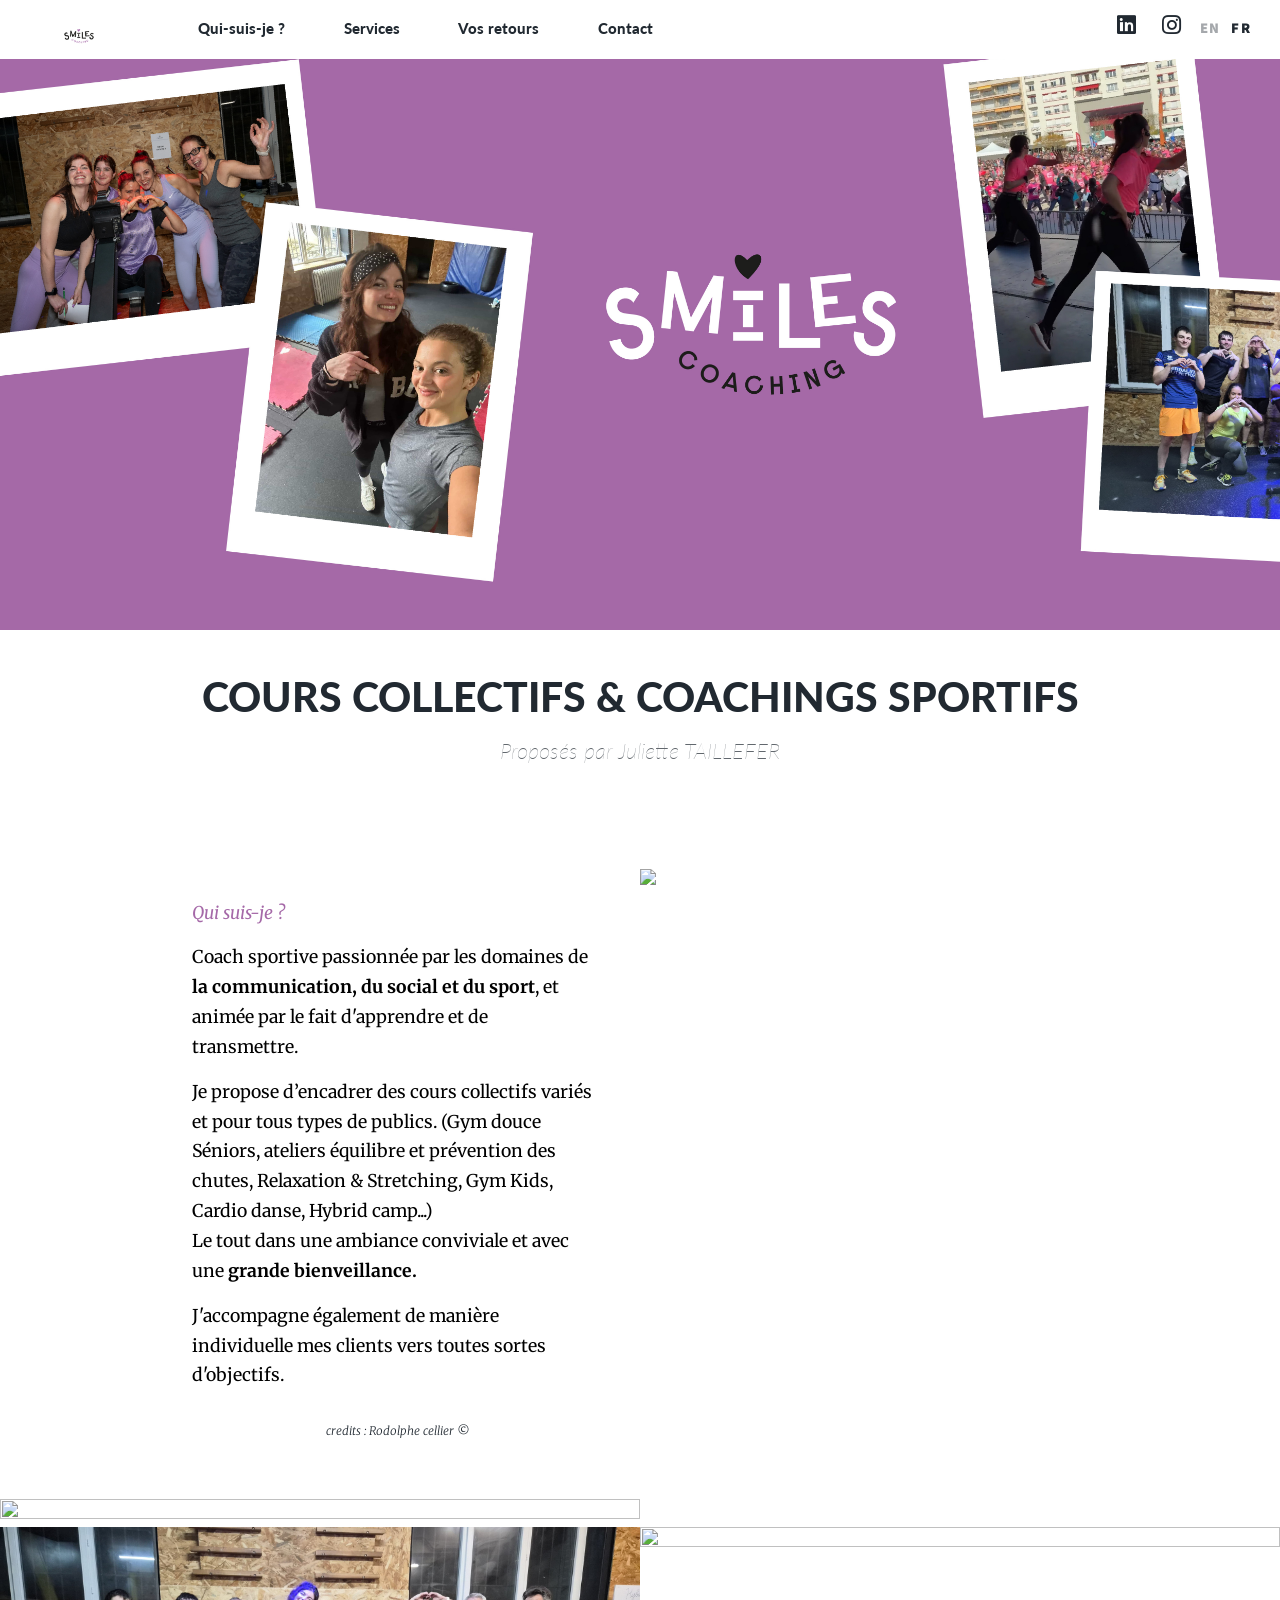
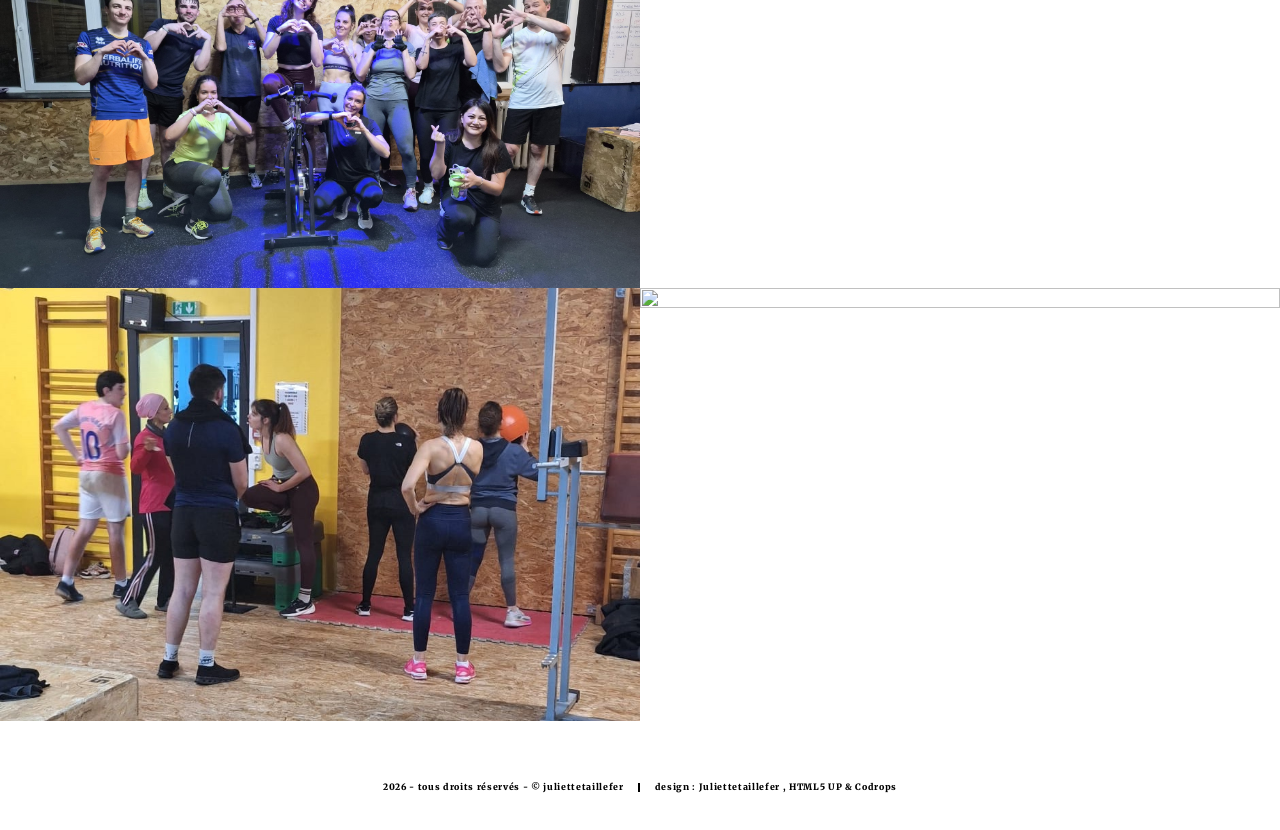
==== commit db79c1cd: "MAJ contenus cours collectifs" ====
--- a/index.html
+++ b/index.html
@@ -69,16 +69,49 @@
 										<div class="article1">
 											<div class="text_article">
 												<p class="intertitre">Qui suis-je ?</p>
-												<p>Pour nommer notre application, nous avons décidé de faire référence à l'expression <span class="important">'Home Sweet Home'</span>pour souligner l'aspect intime de l'échange, et l'idée de partager le quotidien des utilisateurs et pas seulement les aspects touristiques que l'on peut trouver lors d'un voyage. </p>
-												<p>Pour le signe graphique, nous insistons sur l'échange en tournant le mot home et nous retrouvons <span class="important">des yeux qui se regardent et qui peuvent être dans différents endroits de la terre.</span></p>
+												<p>Coach sportive passionnée par les domaines de <span class="important">la communication, du social et du sport</span>, et animée par le fait d'apprendre et de transmettre.</p>
+                        <p>Je propose d’encadrer des cours collectifs variés et pour tous types de publics. (Gym douce Séniors, ateliers équilibre et prévention des chutes, Relaxation & Stretching, Gym Kids, Cardio danse, Hybrid camp...) <br> Le tout dans une ambiance conviviale et avec une <span class="important">grande bienveillance.</span></p>
+												<p>J'accompagne également de manière individuelle mes clients vers toutes sortes d'objectifs.</p>
 											</div>
 
 											<div class="colonne_img">
 											<img class="img-post3" src="images/PHOTOS/The-Race-2.jpg" oncontextmenu="return false" />
 											</div>
+											<p id="img_large_legend">credits : Rodolphe cellier ©</p>
 										</div>
 
-										<p id="img_large_legend">credits : Rodolphe cellier ©</p>
+										<!-- Services -->
+
+										<div id="cbp-so-scroller" class="cbp-so-scroller">
+
+														<section class="cbp-so-section">
+															<figure class="cbp-so-side cbp-so-side-left">
+																<a href="enm_fr.html" class="image fit"><img src="images/PHOTOS/ENFANTS-1.JPG" alt="" oncontextmenu="return false" /></a>
+															</figure>
+															<figure class="cbp-so-side cbp-so-side-right">
+																<a href="homeswitchhome_fr.html" class="image fit"><img src="images/PHOTOS/COURS-CO-2.JPG" alt="" oncontextmenu="return false"/></a>
+															</figure>
+														</section>
+
+														<section class="cbp-so-section">
+															<figure class="cbp-so-side cbp-so-side-left">
+																<a href="enm_fr.html" class="image fit"><img src="images/PHOTOS/Cycling-1.JPG" alt="" oncontextmenu="return false" /></a>
+															</figure>
+															<figure class="cbp-so-side cbp-so-side-right">
+																<a href="homeswitchhome_fr.html" class="image fit"><img src="images/PHOTOS/Octobre-Rose.JPG" alt="" oncontextmenu="return false"/></a>
+															</figure>
+														</section>
+
+														<section class="cbp-so-section">
+															<figure class="cbp-so-side cbp-so-side-left">
+																<a href="enm_fr.html" class="image fit"><img src="images/PHOTOS/CBU.JPG" alt="" oncontextmenu="return false" /></a>
+															</figure>
+															<figure class="cbp-so-side cbp-so-side-right">
+																<a href="homeswitchhome_fr.html" class="image fit"><img src="images/PHOTOS/sport-sante-1.png" alt="" oncontextmenu="return false"/></a>
+															</figure>
+														</section>
+
+										</div>
 
 
 							<div id="copyright" >
--- a/assets/css/main.css
+++ b/assets/css/main.css
@@ -4132,7 +4132,7 @@
 				-webkit-flex-wrap: wrap;
 				-ms-flex-wrap: wrap;
 				flex-wrap: wrap;
-				align-items: center;
+				align-items: top;
 				justify-content: space-between;
 				width: 70%;
 				margin : auto;
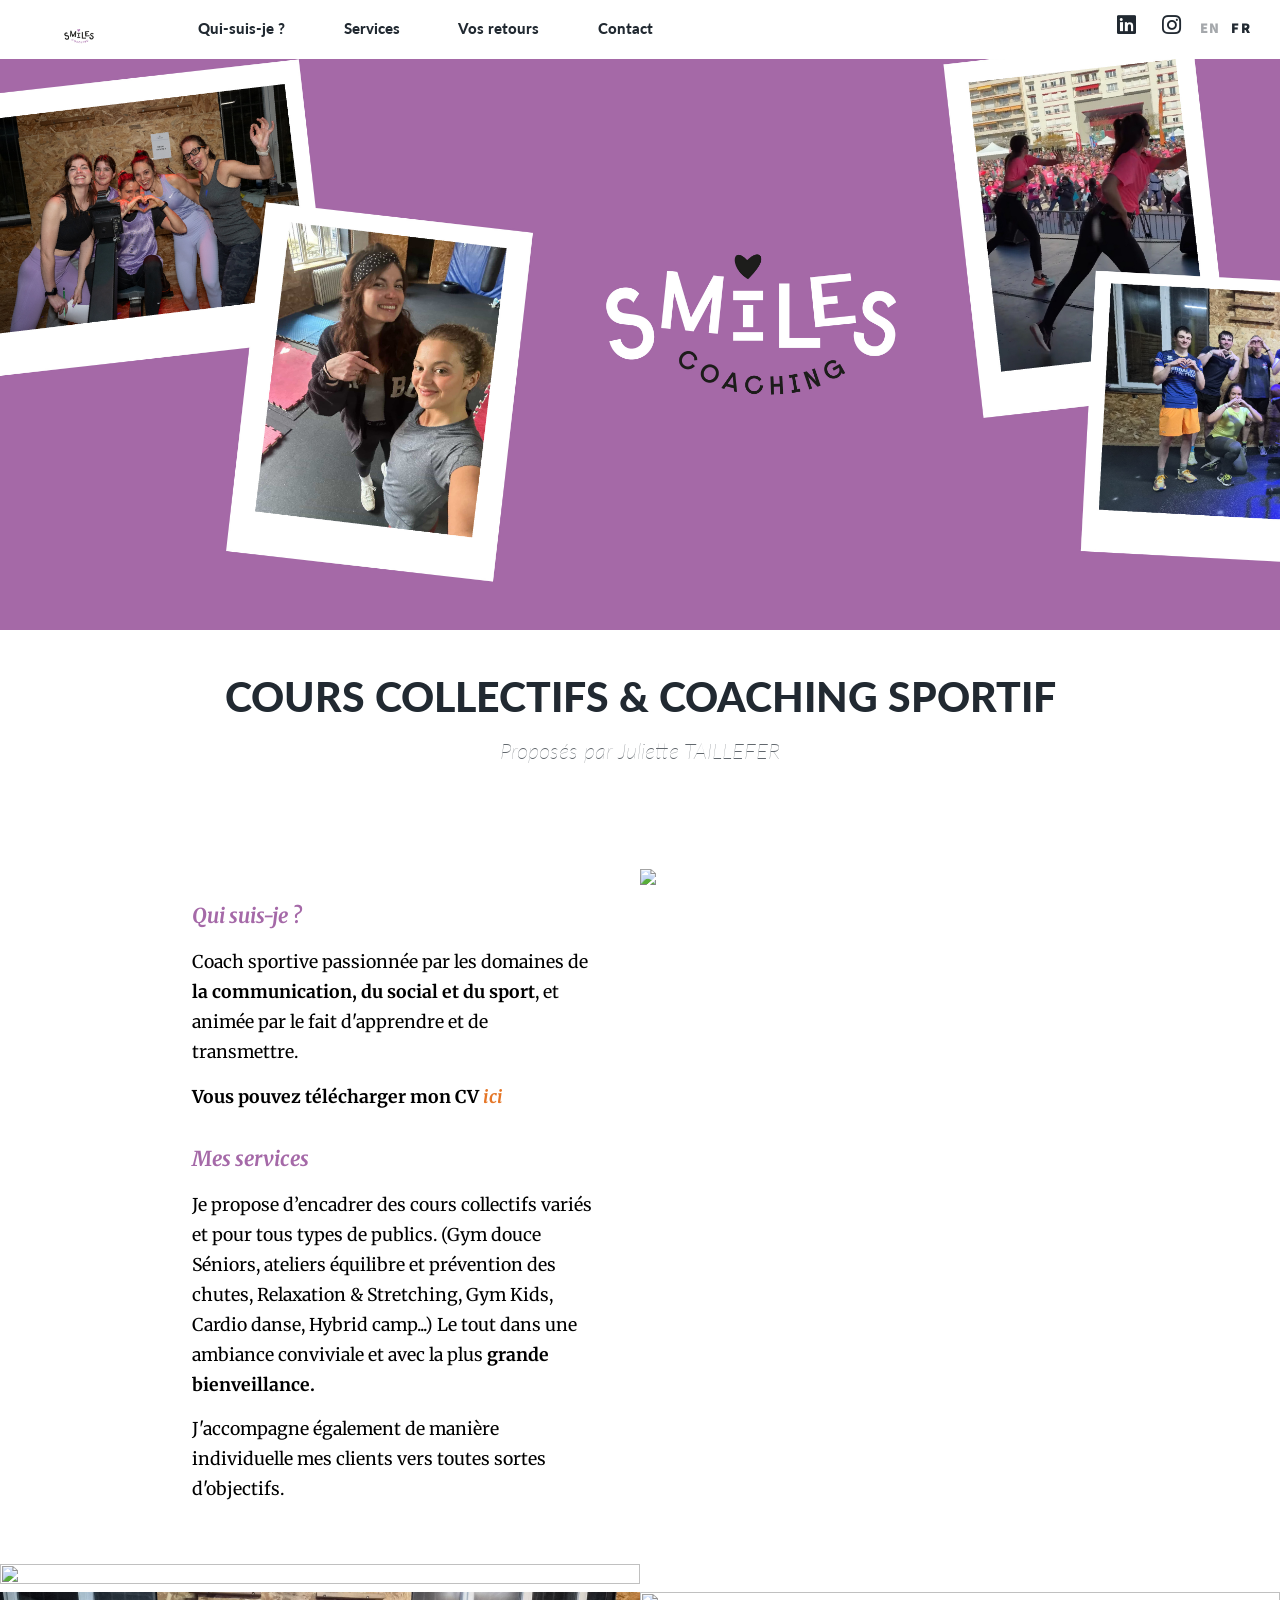
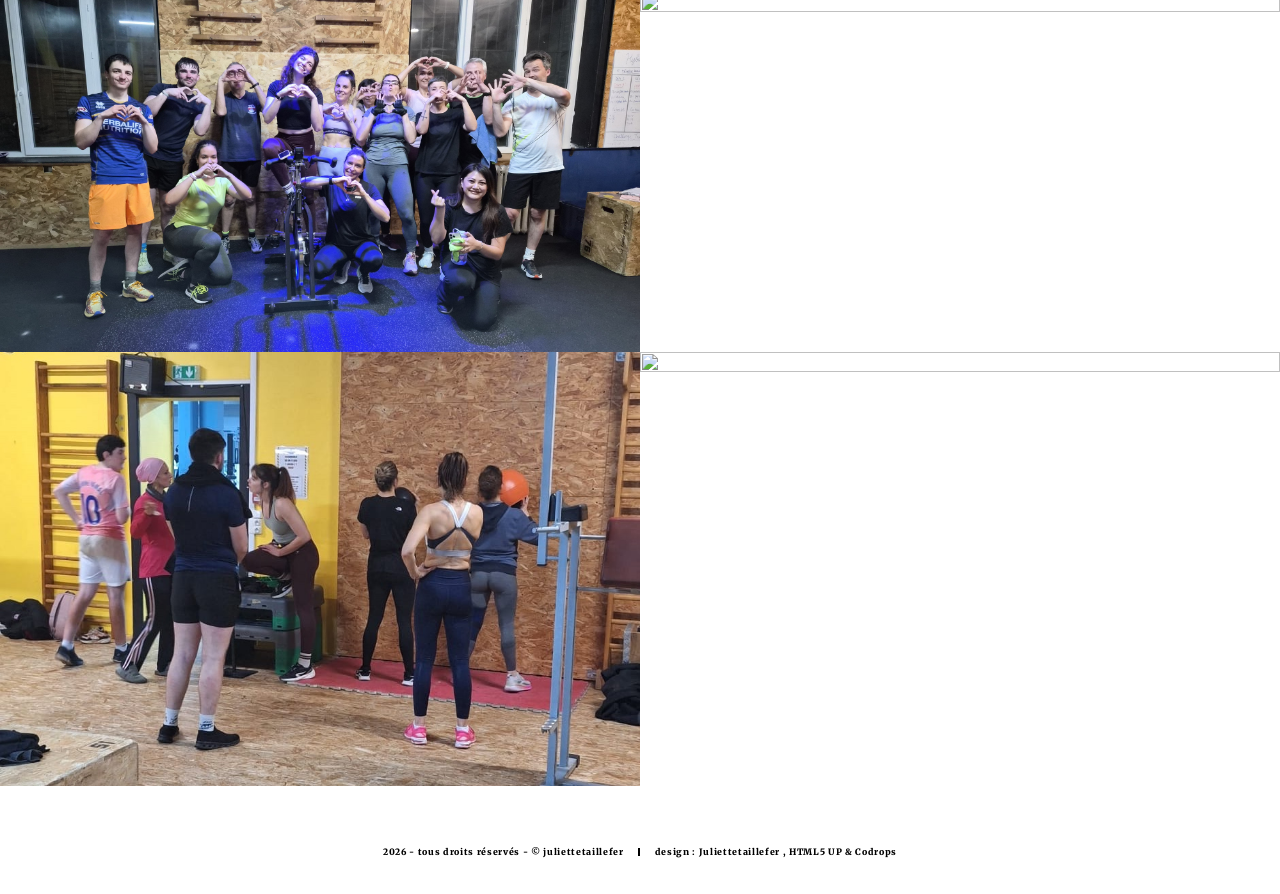
==== commit a9a5714d: "Modifs CSS + CV" ====
--- a/index.html
+++ b/index.html
@@ -62,7 +62,7 @@
 
 					<!-- Titre projet -->
 
-											<h2 class="portfolio_h2">COURS COLLECTIFS & COACHINGS SPORTIFS</h2>
+											<h2 class="portfolio_h2">COURS COLLECTIFS & COACHING SPORTIF</h2>
 											<h3 class="soustitre" id="soustitre_post_principal">Proposés par Juliette TAILLEFER</h3>
 										</header>
 
@@ -70,14 +70,16 @@
 											<div class="text_article">
 												<p class="intertitre">Qui suis-je ?</p>
 												<p>Coach sportive passionnée par les domaines de <span class="important">la communication, du social et du sport</span>, et animée par le fait d'apprendre et de transmettre.</p>
-                        <p>Je propose d’encadrer des cours collectifs variés et pour tous types de publics. (Gym douce Séniors, ateliers équilibre et prévention des chutes, Relaxation & Stretching, Gym Kids, Cardio danse, Hybrid camp...) <br> Le tout dans une ambiance conviviale et avec une <span class="important">grande bienveillance.</span></p>
+												<p> <span class="important">Vous pouvez télécharger mon CV <a id="legend" href="files/jutai_juliettetaillefer_cv.pdf">ici</a></p>
+
+												<p class="intertitre">Mes services</p>
+											  <p>Je propose d’encadrer des cours collectifs variés et pour tous types de publics. (Gym douce Séniors, ateliers équilibre et prévention des chutes, Relaxation & Stretching, Gym Kids, Cardio danse, Hybrid camp...) Le tout dans une ambiance conviviale et avec la plus <span class="important">grande bienveillance.</span></p>
 												<p>J'accompagne également de manière individuelle mes clients vers toutes sortes d'objectifs.</p>
 											</div>
 
 											<div class="colonne_img">
 											<img class="img-post3" src="images/PHOTOS/The-Race-2.jpg" oncontextmenu="return false" />
 											</div>
-											<p id="img_large_legend">credits : Rodolphe cellier ©</p>
 										</div>
 
 										<!-- Services -->
--- a/assets/css/main.css
+++ b/assets/css/main.css
@@ -4198,10 +4198,11 @@
 			}
 
 			.intertitre {
-			font-size: 1.2rem;
+			font-size: 1.4rem;
 			margin: 2rem 0 1rem 0;
 			color: #a569a8;
 			font-style: italic;
+			font-weight: bold;
 			}
 
 			#intertitre_seul {
